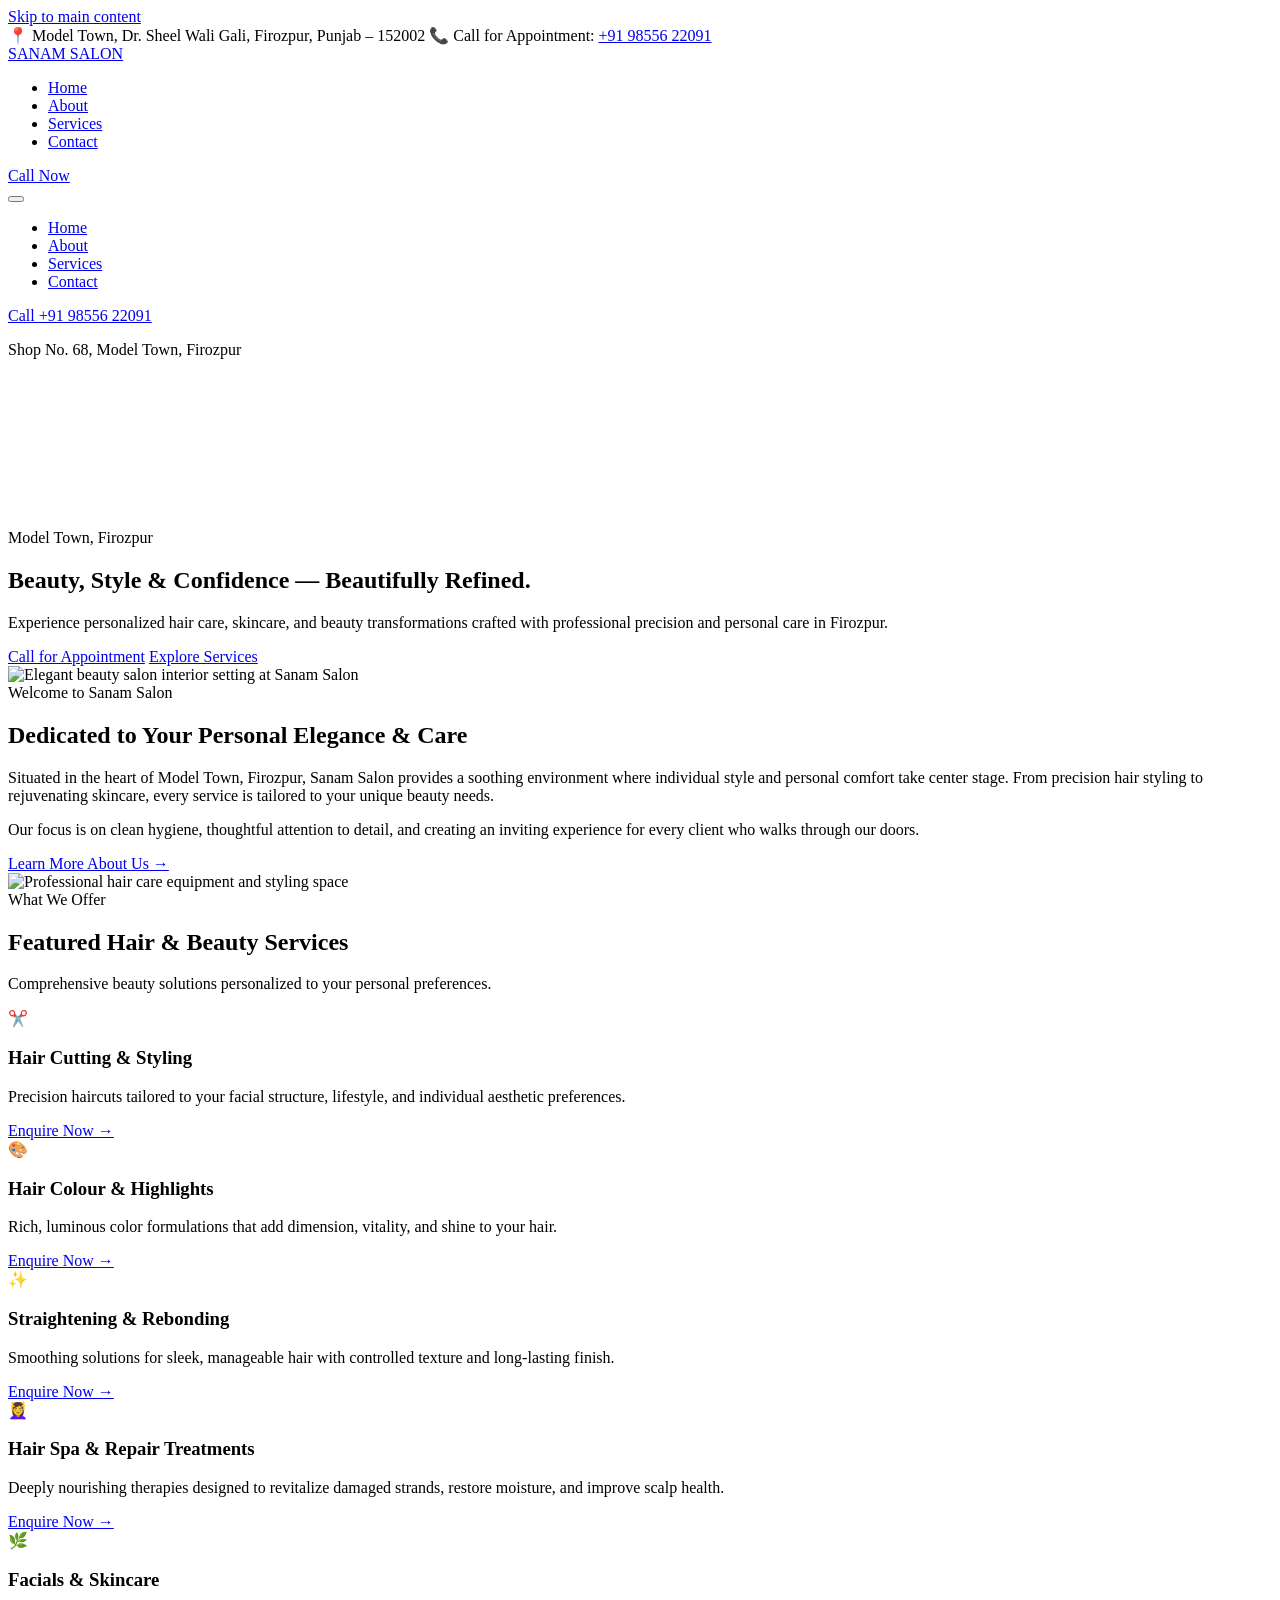
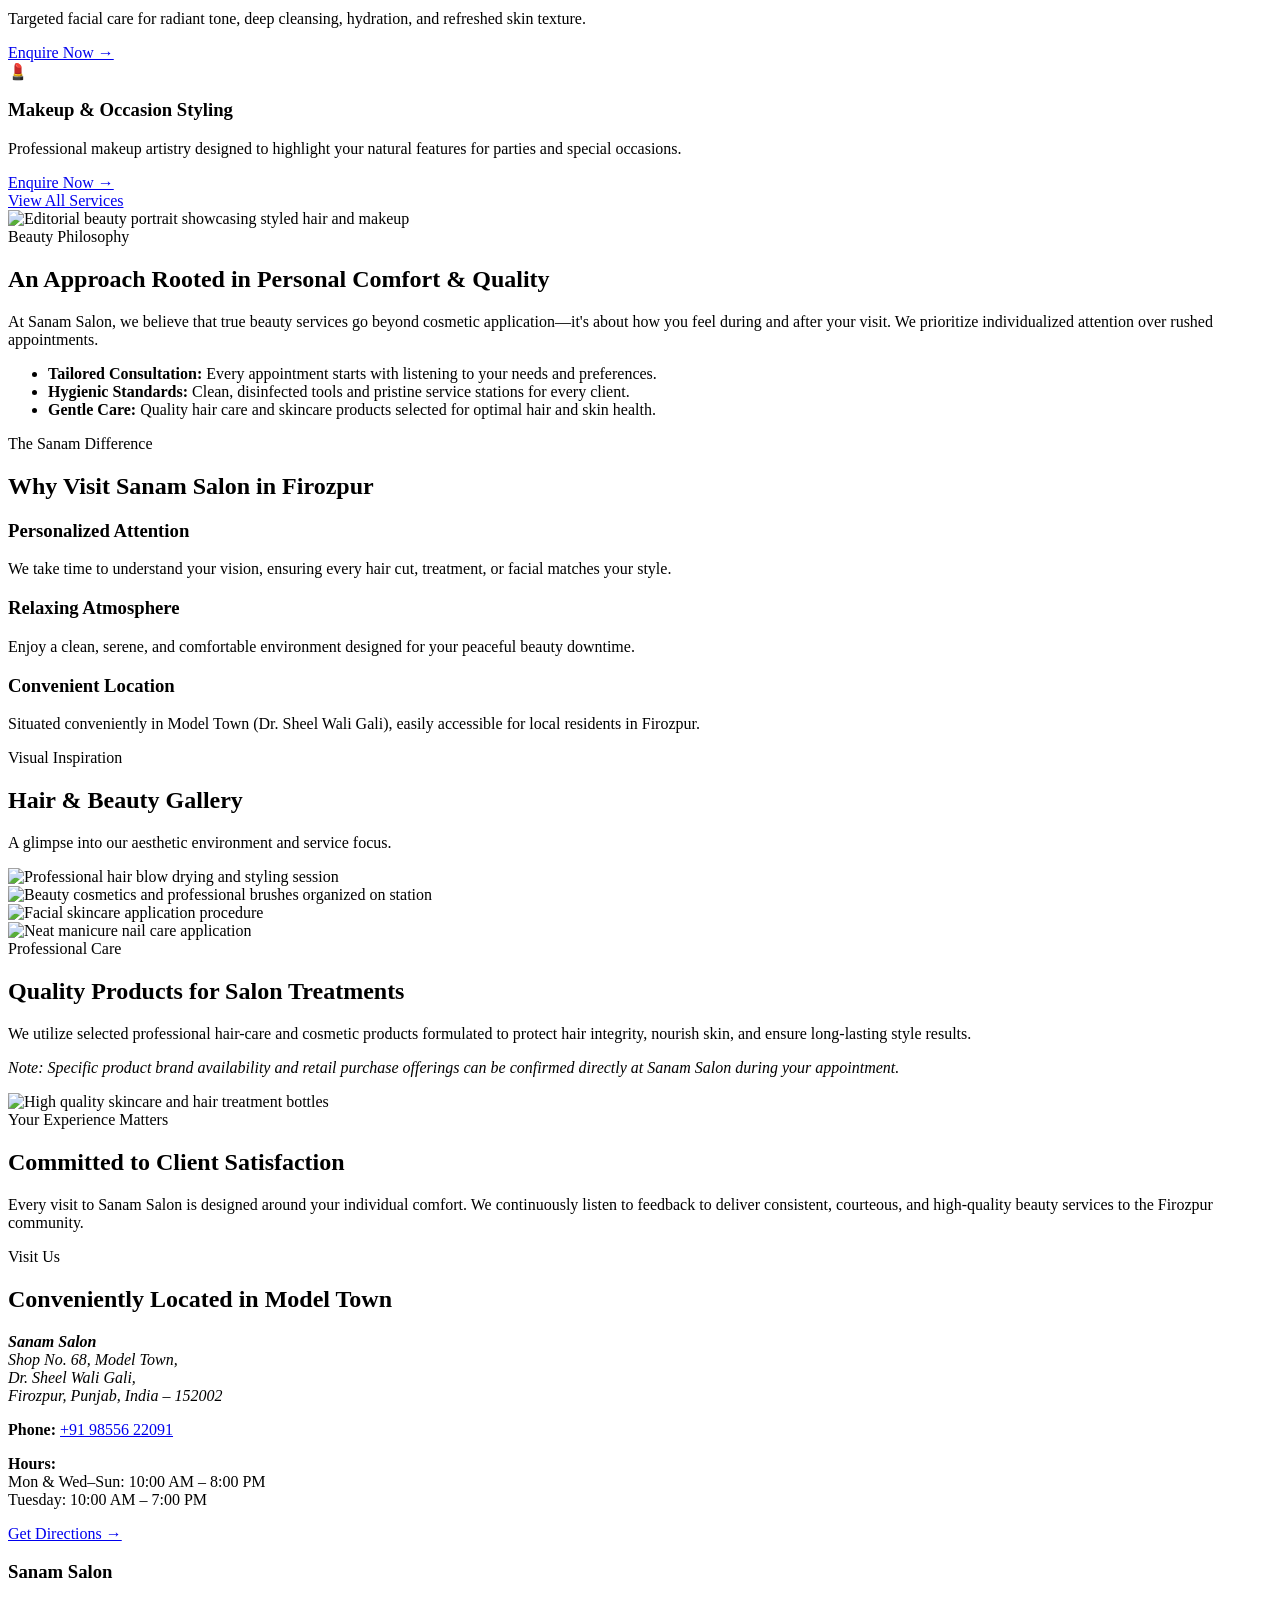
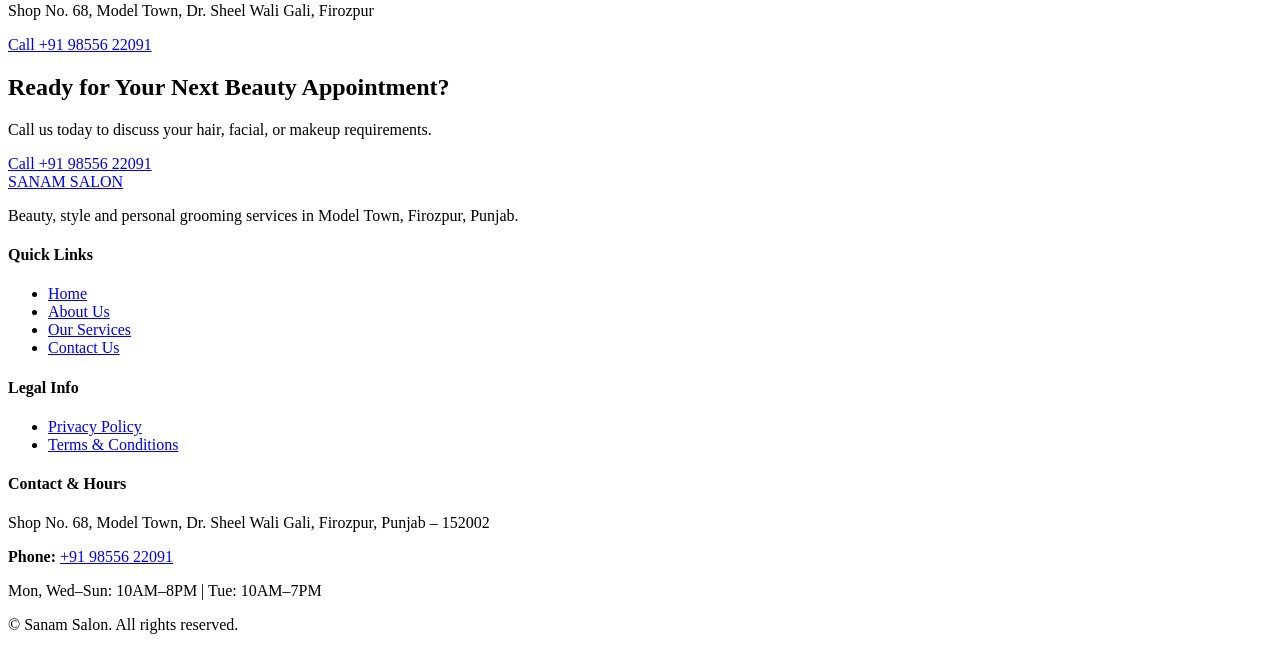
==== index.html @ 4d8946da "Create index.html" ====
<!DOCTYPE html>
<html lang="en">
<head>
  <meta charset="UTF-8">
  <meta name="viewport" content="width=device-width, initial-scale=1.0">
  <title>Sanam Salon | Premium Beauty & Hair Salon in Firozpur, Punjab</title>
  <meta name="description" content="Sanam Salon offers hair styling, hair coloring, treatments, facials, skincare, and professional makeup in Model Town, Firozpur, Punjab. Call +91 98556 22091 to enquire.">
  <meta name="keywords" content="Sanam Salon, Sanam Salon Firozpur, Beauty Salon in Firozpur, Salon in Model Town Firozpur, Hair Salon Firozpur, Makeup Artist Firozpur">
  <meta name="robots" content="index, follow">
  <link rel="canonical" href="index.html">

  <!-- Open Graph -->
  <meta property="og:type" content="website">
  <meta property="og:title" content="Sanam Salon | Premium Beauty & Hair Salon in Firozpur">
  <meta property="og:description" content="Refined beauty, hair care, skincare, and makeup services in Model Town, Firozpur, Punjab.">
  <meta property="og:image" content="https://images.unsplash.com/photo-1560066984-138dadb4c035?auto=format&fit=crop&w=1200&q=80">

  <!-- Fonts -->
  <link rel="preconnect" href="https://fonts.googleapis.com">
  <link rel="preconnect" href="https://fonts.gstatic.com" crossorigin>
  <link href="https://fonts.googleapis.com/css2?family=Cormorant+Garamond:wght@400;500;600;700&family=Montserrat:wght@300;400;500;600&display=swap" rel="stylesheet">

  <link rel="stylesheet" href="style.css">

  <!-- JSON-LD Structured Data -->
  <script type="application/ld+json">
  {
    "@context": "https://schema.org",
    "@type": "BeautySalon",
    "name": "Sanam Salon",
    "image": "https://images.unsplash.com/photo-1560066984-138dadb4c035?auto=format&fit=crop&w=800&q=80",
    "telephone": "+919855622091",
    "address": {
      "@type": "PostalAddress",
      "streetAddress": "Shop No. 68, Model Town, Dr. Sheel Wali Gali",
      "addressLocality": "Firozpur",
      "addressRegion": "Punjab",
      "postalCode": "152002",
      "addressCountry": "IN"
    },
    "openingHoursSpecification": [
      {
        "@type": "OpeningHoursSpecification",
        "dayOfWeek": ["Monday", "Wednesday", "Thursday", "Friday", "Saturday", "Sunday"],
        "opens": "10:00",
        "closes": "20:00"
      },
      {
        "@type": "OpeningHoursSpecification",
        "dayOfWeek": "Tuesday",
        "opens": "10:00",
        "closes": "19:00"
      }
    ]
  }
  </script>
</head>
<body>
  <a href="#main-content" class="skip-link">Skip to main content</a>

  <!-- Announcement / Location Strip -->
  <div class="top-bar">
    <div class="container top-bar-content">
      <span>📍 Model Town, Dr. Sheel Wali Gali, Firozpur, Punjab – 152002</span>
      <span>📞 Call for Appointment: <a href="tel:+919855622091">+91 98556 22091</a></span>
    </div>
  </div>

  <!-- Header / Navigation -->
  <header class="site-header" id="header">
    <div class="container header-container">
      <a href="index.html" class="brand-logo" aria-label="Sanam Salon Home">
        <span class="logo-main">SANAM</span>
        <span class="logo-sub">SALON</span>
      </a>

      <nav class="nav-desktop" aria-label="Main Navigation">
        <ul class="nav-list">
          <li><a href="index.html" class="nav-link active">Home</a></li>
          <li><a href="about.html" class="nav-link">About</a></li>
          <li><a href="services.html" class="nav-link">Services</a></li>
          <li><a href="contact.html" class="nav-link">Contact</a></li>
        </ul>
      </nav>

      <div class="header-cta">
        <a href="tel:+919855622091" class="btn btn-outline-sm">Call Now</a>
      </div>

      <button class="mobile-toggle" id="mobileMenuBtn" aria-label="Toggle navigation menu" aria-expanded="false">
        <span class="hamburger-line"></span>
        <span class="hamburger-line"></span>
      </button>
    </div>

    <!-- Mobile Navigation Drawer -->
    <div class="mobile-nav-drawer" id="mobileNav">
      <nav aria-label="Mobile Navigation">
        <ul class="mobile-nav-list">
          <li><a href="index.html" class="mobile-nav-link active">Home</a></li>
          <li><a href="about.html" class="mobile-nav-link">About</a></li>
          <li><a href="services.html" class="mobile-nav-link">Services</a></li>
          <li><a href="contact.html" class="mobile-nav-link">Contact</a></li>
        </ul>
        <div class="mobile-nav-footer">
          <a href="tel:+919855622091" class="btn btn-primary btn-full">Call +91 98556 22091</a>
          <p class="mobile-address">Shop No. 68, Model Town, Firozpur</p>
        </div>
      </nav>
    </div>
  </header>

  <main id="main-content">
    <!-- Hero Section -->
    <section class="hero-section">
      <canvas id="heroCanvas" class="hero-canvas" aria-hidden="true"></canvas>
      <div class="container hero-container">
        <div class="hero-content js-reveal-hero">
          <span class="hero-subtitle">Model Town, Firozpur</span>
          <h1 class="hero-title">Beauty, Style & Confidence — <span class="text-italic">Beautifully Refined.</span></h1>
          <p class="hero-description">Experience personalized hair care, skincare, and beauty transformations crafted with professional precision and personal care in Firozpur.</p>
          <div class="hero-actions">
            <a href="tel:+919855622091" class="btn btn-primary">Call for Appointment</a>
            <a href="services.html" class="btn btn-secondary">Explore Services</a>
          </div>
        </div>
        <div class="hero-image-wrapper js-reveal-hero-img">
          <img src="https://images.unsplash.com/photo-1560066984-138dadb4c035?auto=format&fit=crop&w=1000&q=80" alt="Elegant beauty salon interior setting at Sanam Salon" class="hero-image" width="1000" height="667" fetchpriority="high">
        </div>
      </div>
    </section>

    <!-- Introduction Section -->
    <section class="section section-intro">
      <div class="container">
        <div class="grid grid-2-col align-center">
          <div class="intro-text js-reveal">
            <span class="section-tag">Welcome to Sanam Salon</span>
            <h2 class="section-title">Dedicated to Your Personal Elegance & Care</h2>
            <p>Situated in the heart of Model Town, Firozpur, Sanam Salon provides a soothing environment where individual style and personal comfort take center stage. From precision hair styling to rejuvenating skincare, every service is tailored to your unique beauty needs.</p>
            <p>Our focus is on clean hygiene, thoughtful attention to detail, and creating an inviting experience for every client who walks through our doors.</p>
            <a href="about.html" class="btn-text">Learn More About Us &rarr;</a>
          </div>
          <div class="intro-image-grid js-reveal">
            <img src="https://images.unsplash.com/photo-1522337360788-8b13dee7a37e?auto=format&fit=crop&w=600&q=80" alt="Professional hair care equipment and styling space" loading="lazy" width="600" height="750">
          </div>
        </div>
      </div>
    </section>

    <!-- Featured Services Grid -->
    <section class="section bg-surface">
      <div class="container">
        <div class="section-header text-center js-reveal">
          <span class="section-tag">What We Offer</span>
          <h2 class="section-title">Featured Hair & Beauty Services</h2>
          <p class="section-subtitle">Comprehensive beauty solutions personalized to your personal preferences.</p>
        </div>

        <div class="services-grid">
          <article class="service-card js-reveal">
            <div class="service-icon">✂️</div>
            <h3>Hair Cutting & Styling</h3>
            <p>Precision haircuts tailored to your facial structure, lifestyle, and individual aesthetic preferences.</p>
            <a href="tel:+919855622091" class="card-link">Enquire Now &rarr;</a>
          </article>

          <article class="service-card js-reveal">
            <div class="service-icon">🎨</div>
            <h3>Hair Colour & Highlights</h3>
            <p>Rich, luminous color formulations that add dimension, vitality, and shine to your hair.</p>
            <a href="tel:+919855622091" class="card-link">Enquire Now &rarr;</a>
          </article>

          <article class="service-card js-reveal">
            <div class="service-icon">✨</div>
            <h3>Straightening & Rebonding</h3>
            <p>Smoothing solutions for sleek, manageable hair with controlled texture and long-lasting finish.</p>
            <a href="tel:+919855622091" class="card-link">Enquire Now &rarr;</a>
          </article>

          <article class="service-card js-reveal">
            <div class="service-icon">💆‍♀️</div>
            <h3>Hair Spa & Repair Treatments</h3>
            <p>Deeply nourishing therapies designed to revitalize damaged strands, restore moisture, and improve scalp health.</p>
            <a href="tel:+919855622091" class="card-link">Enquire Now &rarr;</a>
          </article>

          <article class="service-card js-reveal">
            <div class="service-icon">🌿</div>
            <h3>Facials & Skincare</h3>
            <p>Targeted facial care for radiant tone, deep cleansing, hydration, and refreshed skin texture.</p>
            <a href="tel:+919855622091" class="card-link">Enquire Now &rarr;</a>
          </article>

          <article class="service-card js-reveal">
            <div class="service-icon">💄</div>
            <h3>Makeup & Occasion Styling</h3>
            <p>Professional makeup artistry designed to highlight your natural features for parties and special occasions.</p>
            <a href="tel:+919855622091" class="card-link">Enquire Now &rarr;</a>
          </article>
        </div>

        <div class="text-center mt-4 js-reveal">
          <a href="services.html" class="btn btn-primary">View All Services</a>
        </div>
      </div>
    </section>

    <!-- Editorial Feature Section -->
    <section class="section section-editorial">
      <div class="container">
        <div class="grid grid-2-col align-center">
          <div class="editorial-image js-reveal">
            <img src="https://images.unsplash.com/photo-1487412720507-e7ab37603c6f?auto=format&fit=crop&w=800&q=80" alt="Editorial beauty portrait showcasing styled hair and makeup" loading="lazy" width="800" height="1000">
          </div>
          <div class="editorial-content js-reveal">
            <span class="section-tag">Beauty Philosophy</span>
            <h2 class="section-title">An Approach Rooted in Personal Comfort & Quality</h2>
            <p>At Sanam Salon, we believe that true beauty services go beyond cosmetic application—it's about how you feel during and after your visit. We prioritize individualized attention over rushed appointments.</p>
            <ul class="feature-list">
              <li><strong>Tailored Consultation:</strong> Every appointment starts with listening to your needs and preferences.</li>
              <li><strong>Hygienic Standards:</strong> Clean, disinfected tools and pristine service stations for every client.</li>
              <li><strong>Gentle Care:</strong> Quality hair care and skincare products selected for optimal hair and skin health.</li>
            </ul>
          </div>
        </div>
      </div>
    </section>

    <!-- Why Choose Us -->
    <section class="section bg-surface">
      <div class="container">
        <div class="section-header text-center js-reveal">
          <span class="section-tag">The Sanam Difference</span>
          <h2 class="section-title">Why Visit Sanam Salon in Firozpur</h2>
        </div>
        <div class="grid grid-3-col">
          <div class="benefit-card js-reveal">
            <h3>Personalized Attention</h3>
            <p>We take time to understand your vision, ensuring every hair cut, treatment, or facial matches your style.</p>
          </div>
          <div class="benefit-card js-reveal">
            <h3>Relaxing Atmosphere</h3>
            <p>Enjoy a clean, serene, and comfortable environment designed for your peaceful beauty downtime.</p>
          </div>
          <div class="benefit-card js-reveal">
            <h3>Convenient Location</h3>
            <p>Situated conveniently in Model Town (Dr. Sheel Wali Gali), easily accessible for local residents in Firozpur.</p>
          </div>
        </div>
      </div>
    </section>

    <!-- Gallery Section -->
    <section class="section">
      <div class="container">
        <div class="section-header text-center js-reveal">
          <span class="section-tag">Visual Inspiration</span>
          <h2 class="section-title">Hair & Beauty Gallery</h2>
          <p class="section-subtitle">A glimpse into our aesthetic environment and service focus.</p>
        </div>
        <div class="gallery-grid js-reveal">
          <div class="gallery-item">
            <img src="https://images.unsplash.com/photo-1562322140-8baeececf3df?auto=format&fit=crop&w=600&q=80" alt="Professional hair blow drying and styling session" loading="lazy" width="600" height="400">
          </div>
          <div class="gallery-item">
            <img src="https://images.unsplash.com/photo-1512496015851-a90fb38ba796?auto=format&fit=crop&w=600&q=80" alt="Beauty cosmetics and professional brushes organized on station" loading="lazy" width="600" height="400">
          </div>
          <div class="gallery-item">
            <img src="https://images.unsplash.com/photo-1570172619644-dfd03ed5d881?auto=format&fit=crop&w=600&q=80" alt="Facial skincare application procedure" loading="lazy" width="600" height="400">
          </div>
          <div class="gallery-item">
            <img src="https://images.unsplash.com/photo-1604654894610-df63bc536371?auto=format&fit=crop&w=600&q=80" alt="Neat manicure nail care application" loading="lazy" width="600" height="400">
          </div>
        </div>
      </div>
    </section>

    <!-- Professional Products Mention Section -->
    <section class="section bg-surface">
      <div class="container">
        <div class="grid grid-2-col align-center">
          <div class="js-reveal">
            <span class="section-tag">Professional Care</span>
            <h2 class="section-title">Quality Products for Salon Treatments</h2>
            <p>We utilize selected professional hair-care and cosmetic products formulated to protect hair integrity, nourish skin, and ensure long-lasting style results.</p>
            <p class="text-sm text-muted"><em>Note: Specific product brand availability and retail purchase offerings can be confirmed directly at Sanam Salon during your appointment.</em></p>
          </div>
          <div class="product-image-box js-reveal">
            <img src="https://images.unsplash.com/photo-1535585209827-a15fcdbc4c2d?auto=format&fit=crop&w=600&q=80" alt="High quality skincare and hair treatment bottles" loading="lazy" width="600" height="450">
          </div>
        </div>
      </div>
    </section>

    <!-- Client Experience Section -->
    <section class="section">
      <div class="container">
        <div class="experience-card text-center js-reveal">
          <span class="section-tag">Your Experience Matters</span>
          <h2 class="section-title">Committed to Client Satisfaction</h2>
          <p>Every visit to Sanam Salon is designed around your individual comfort. We continuously listen to feedback to deliver consistent, courteous, and high-quality beauty services to the Firozpur community.</p>
        </div>
      </div>
    </section>

    <!-- Location & Directions -->
    <section class="section bg-surface" id="location">
      <div class="container">
        <div class="grid grid-2-col align-center">
          <div class="location-info js-reveal">
            <span class="section-tag">Visit Us</span>
            <h2 class="section-title">Conveniently Located in Model Town</h2>
            <address class="address-block">
              <strong>Sanam Salon</strong><br>
              Shop No. 68, Model Town,<br>
              Dr. Sheel Wali Gali,<br>
              Firozpur, Punjab, India – 152002
            </address>
            <p><strong>Phone:</strong> <a href="tel:+919855622091">+91 98556 22091</a></p>
            <p><strong>Hours:</strong><br>
            Mon & Wed–Sun: 10:00 AM – 8:00 PM<br>
            Tuesday: 10:00 AM – 7:00 PM</p>
            <div class="mt-3">
              <a href="https://www.google.com/maps/search/?api=1&query=Shop+No.+68+Model+Town+Dr.+Sheel+Wali+Gali+Firozpur+Punjab+152002" target="_blank" rel="noopener noreferrer" class="btn btn-secondary">Get Directions &rarr;</a>
            </div>
          </div>
          <div class="location-card js-reveal">
            <div class="map-placeholder">
              <div class="map-content">
                <h3>Sanam Salon</h3>
                <p>Shop No. 68, Model Town, Dr. Sheel Wali Gali, Firozpur</p>
                <a href="tel:+919855622091" class="btn btn-primary btn-sm">Call +91 98556 22091</a>
              </div>
            </div>
          </div>
        </div>
      </div>
    </section>

    <!-- CTA Section -->
    <section class="section section-cta">
      <div class="container text-center js-reveal">
        <h2 class="cta-title">Ready for Your Next Beauty Appointment?</h2>
        <p class="cta-subtitle">Call us today to discuss your hair, facial, or makeup requirements.</p>
        <a href="tel:+919855622091" class="btn btn-primary btn-lg">Call +91 98556 22091</a>
      </div>
    </section>
  </main>

  <!-- Footer -->
  <footer class="site-footer">
    <div class="container footer-container">
      <div class="footer-brand">
        <a href="index.html" class="brand-logo footer-logo">
          <span class="logo-main">SANAM</span>
          <span class="logo-sub">SALON</span>
        </a>
        <p>Beauty, style and personal grooming services in Model Town, Firozpur, Punjab.</p>
      </div>

      <div class="footer-col">
        <h4>Quick Links</h4>
        <ul>
          <li><a href="index.html">Home</a></li>
          <li><a href="about.html">About Us</a></li>
          <li><a href="services.html">Our Services</a></li>
          <li><a href="contact.html">Contact Us</a></li>
        </ul>
      </div>

      <div class="footer-col">
        <h4>Legal Info</h4>
        <ul>
          <li><a href="privacy-policy.html">Privacy Policy</a></li>
          <li><a href="terms.html">Terms & Conditions</a></li>
        </ul>
      </div>

      <div class="footer-col">
        <h4>Contact & Hours</h4>
        <p class="footer-address">
          Shop No. 68, Model Town, Dr. Sheel Wali Gali, Firozpur, Punjab – 152002
        </p>
        <p><strong>Phone:</strong> <a href="tel:+919855622091">+91 98556 22091</a></p>
        <p class="text-sm mt-2">Mon, Wed–Sun: 10AM–8PM | Tue: 10AM–7PM</p>
      </div>
    </div>

    <div class="footer-bottom">
      <div class="container footer-bottom-content">
        <p>&copy; <span id="currentYear"></span> Sanam Salon. All rights reserved.</p>
      </div>
    </div>
  </footer>

  <!-- Scripts -->
  <script src="https://cdnjs.cloudflare.com/ajax/libs/gsap/3.12.2/gsap.min.js" defer></script>
  <script src="https://cdnjs.cloudflare.com/ajax/libs/gsap/3.12.2/ScrollTrigger.min.js" defer></script>
  <script src="animations.js" defer></script>
  <script src="main.js" defer></script>
</body>
</html>
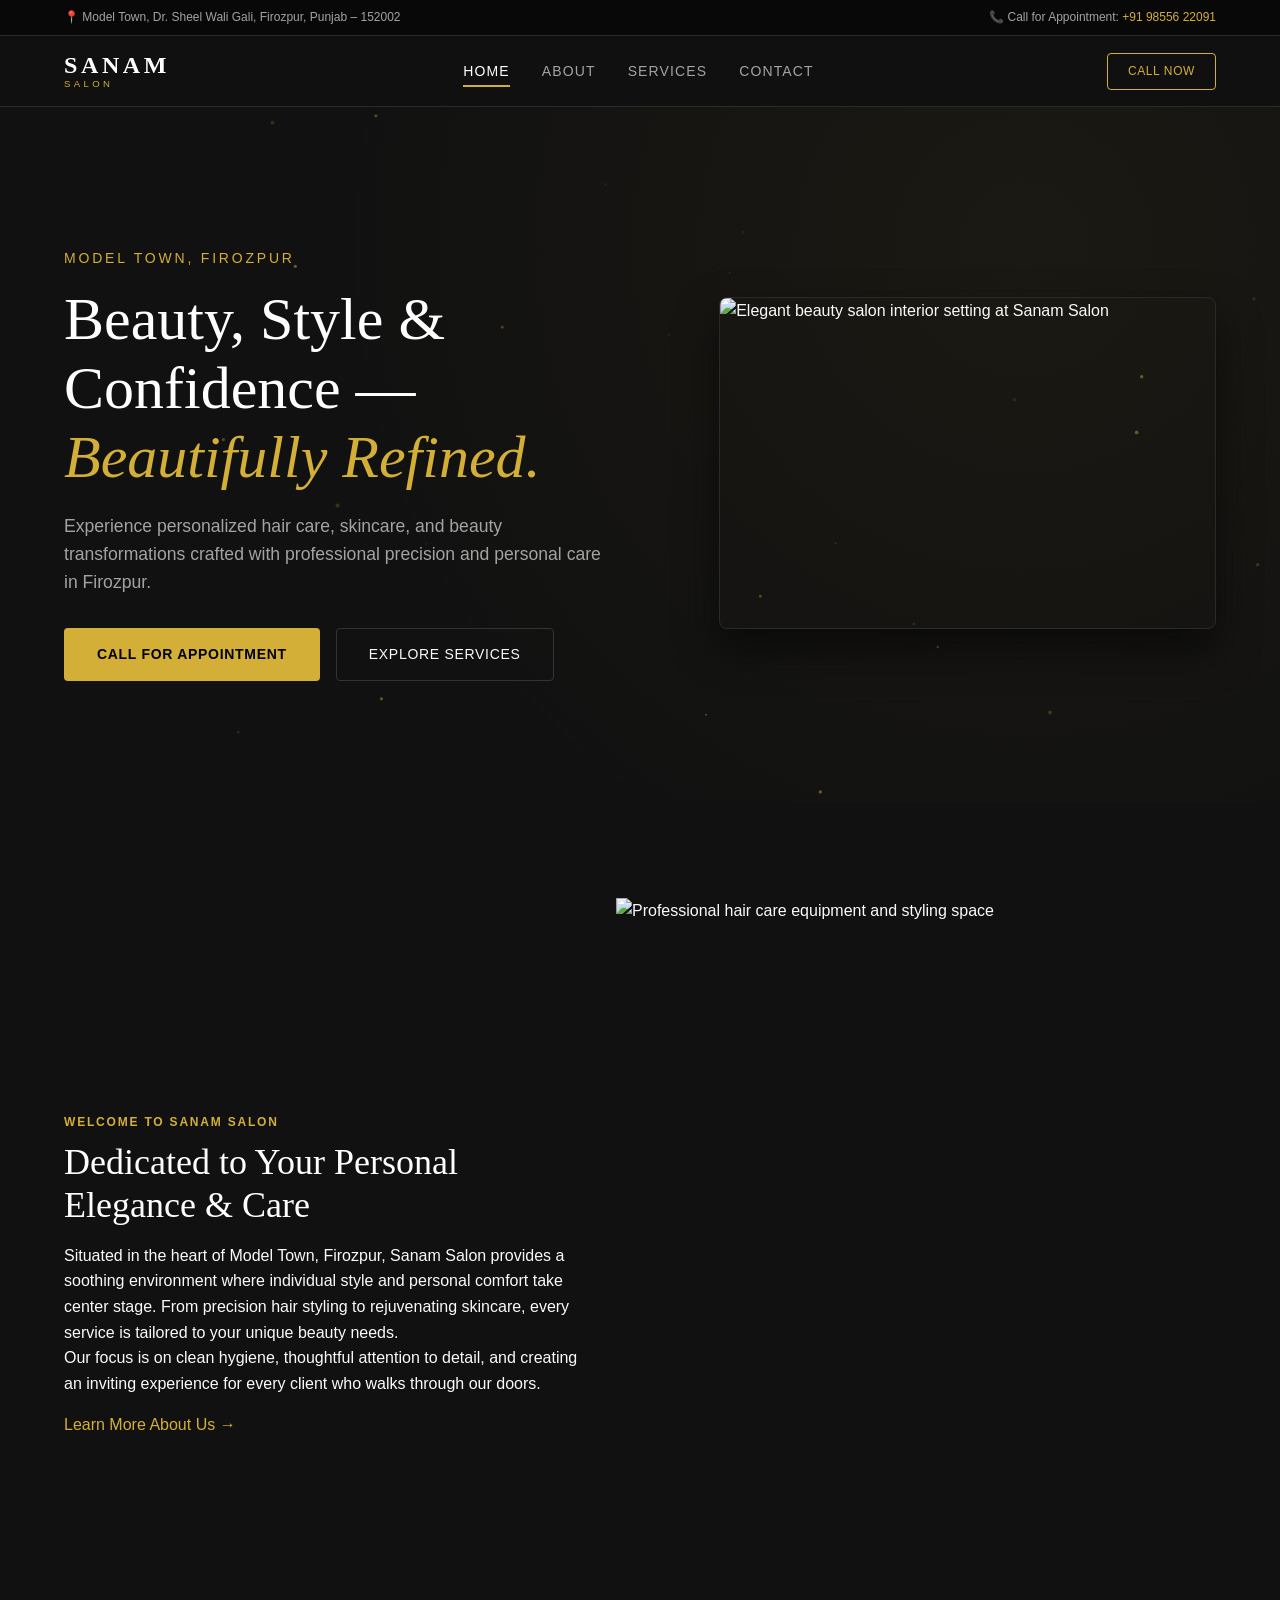
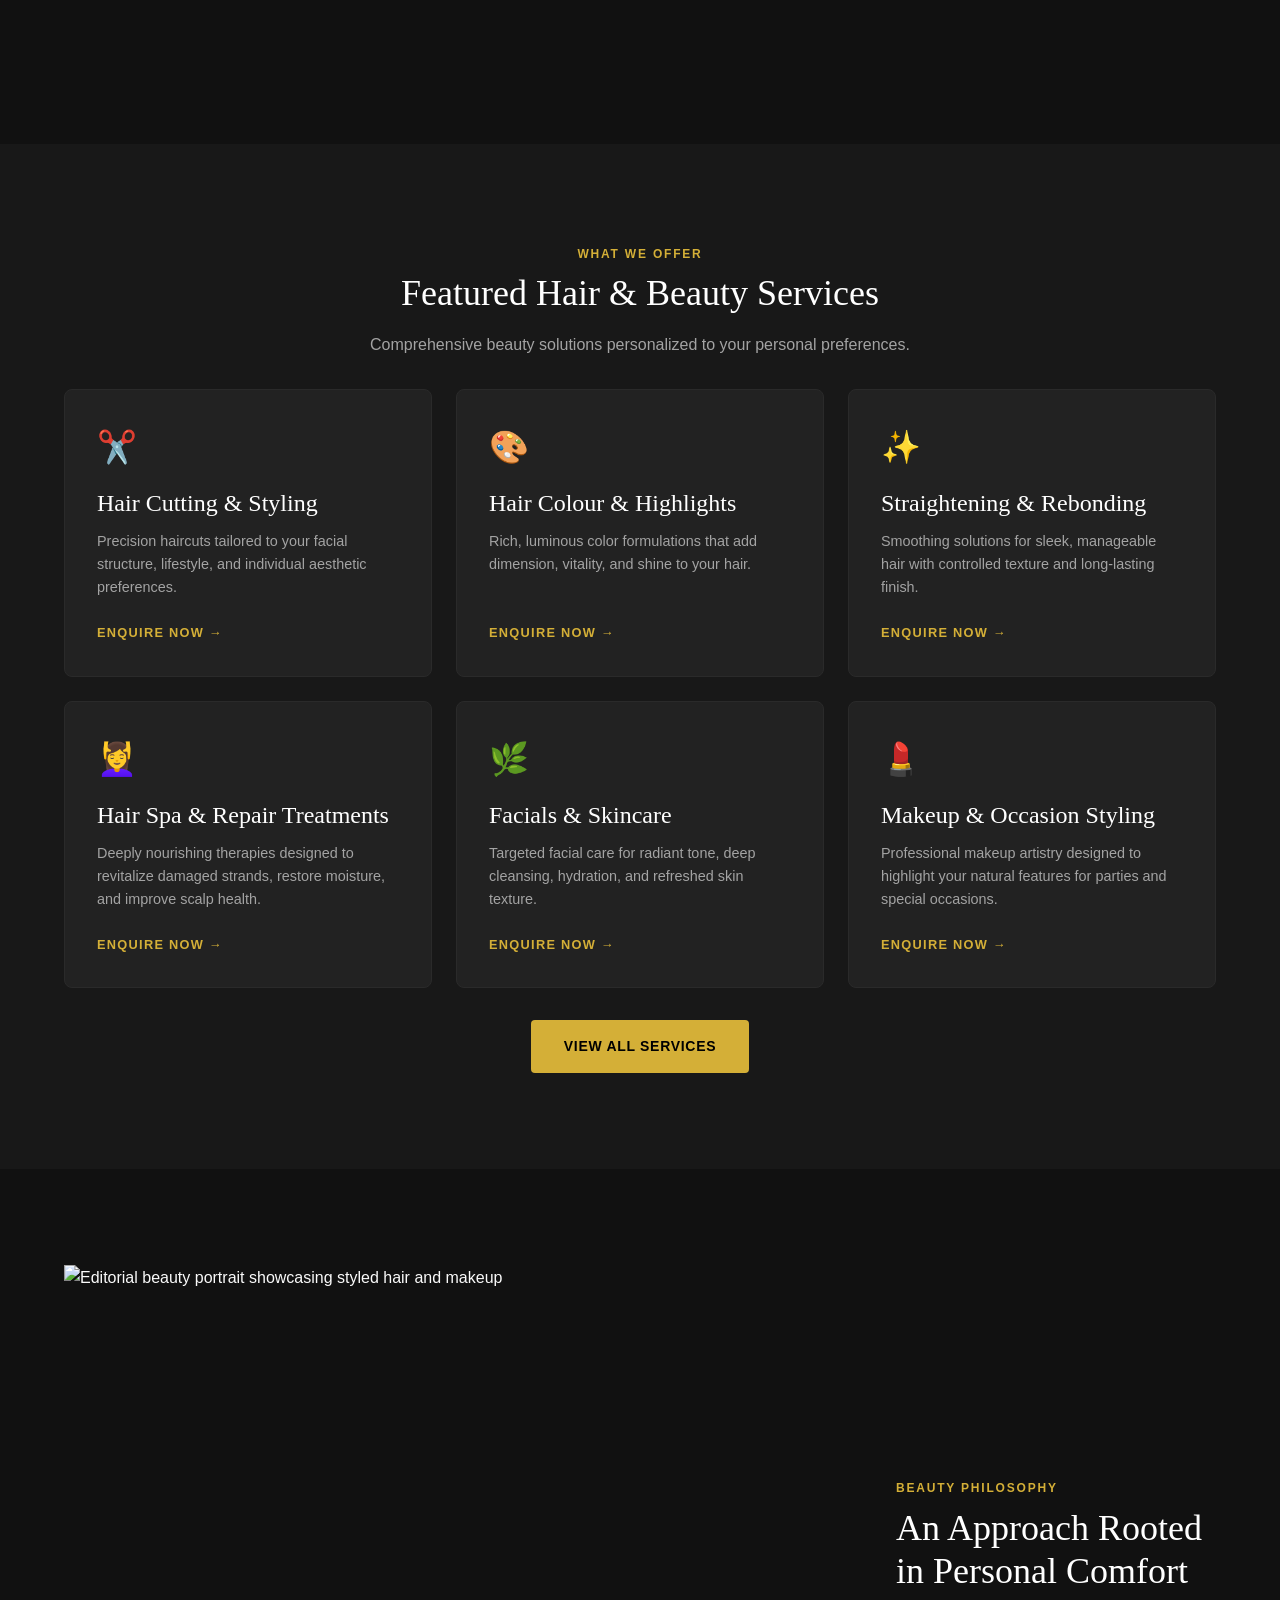
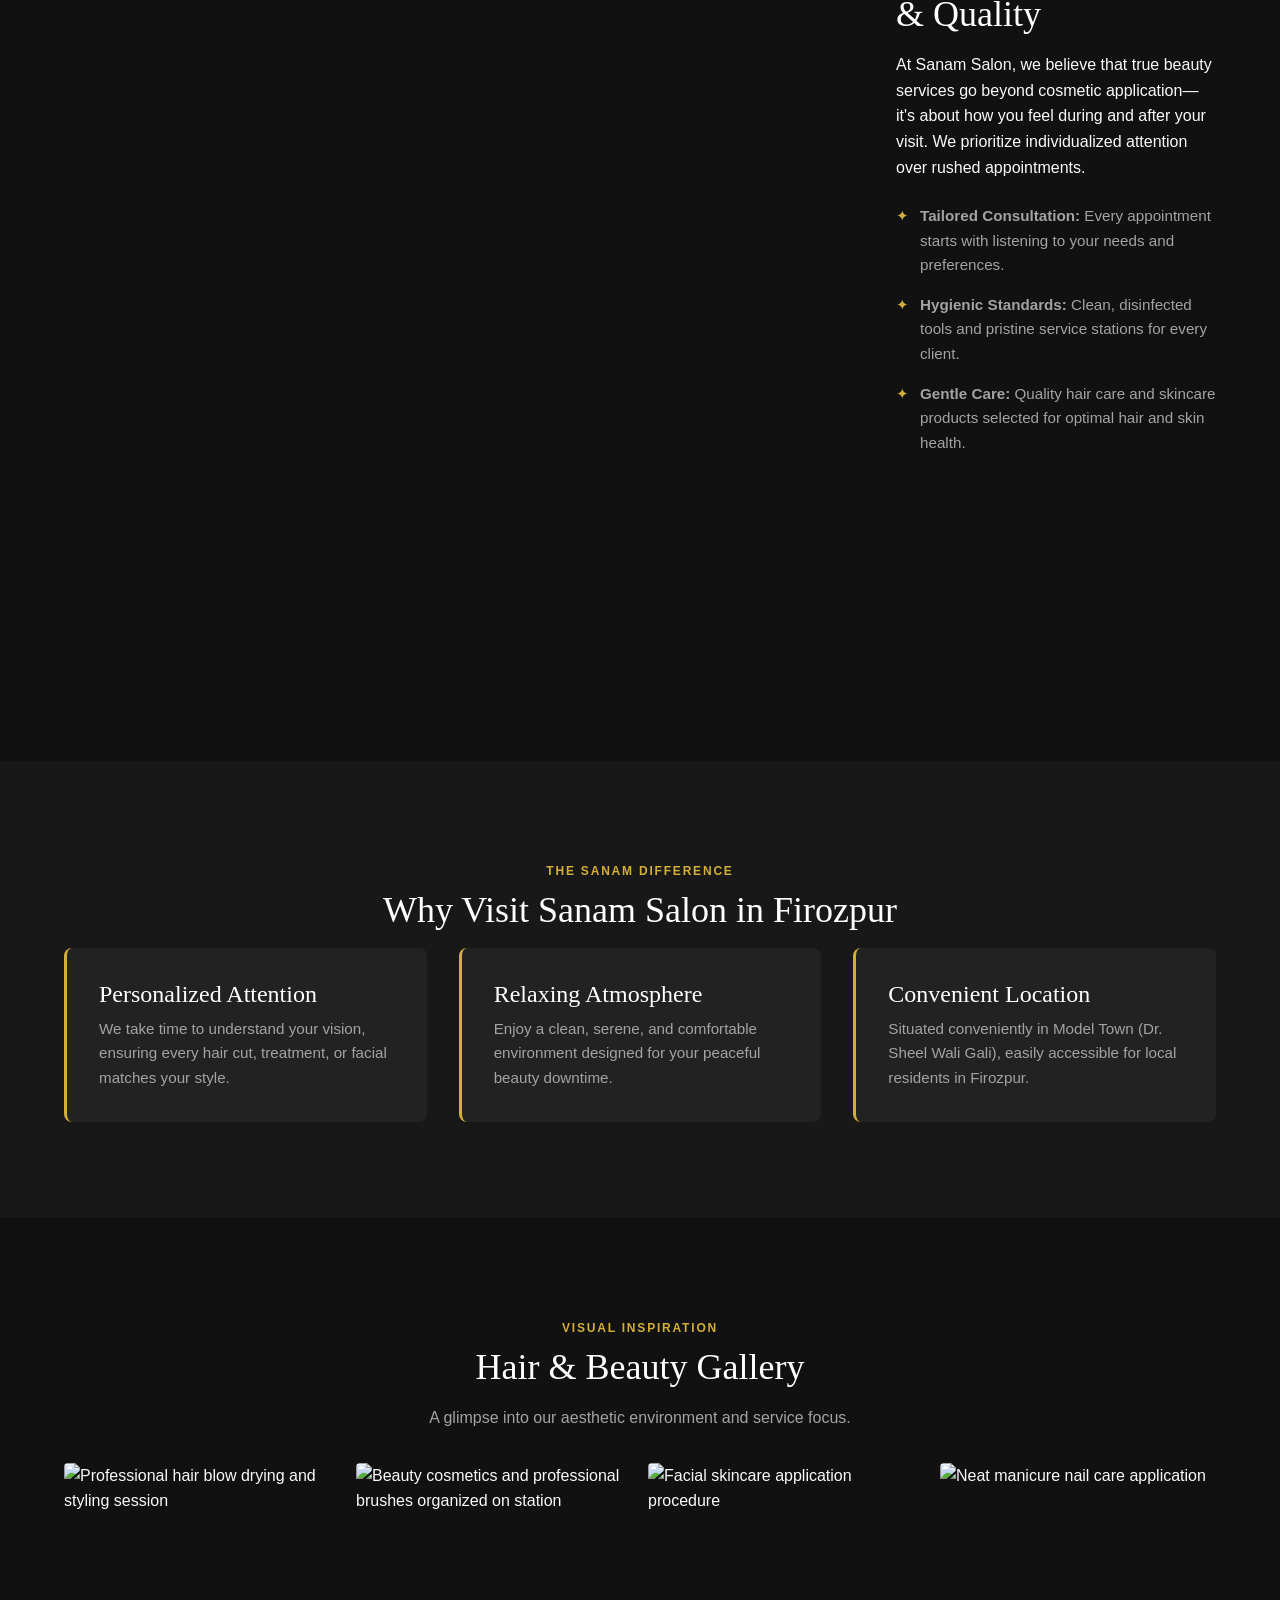
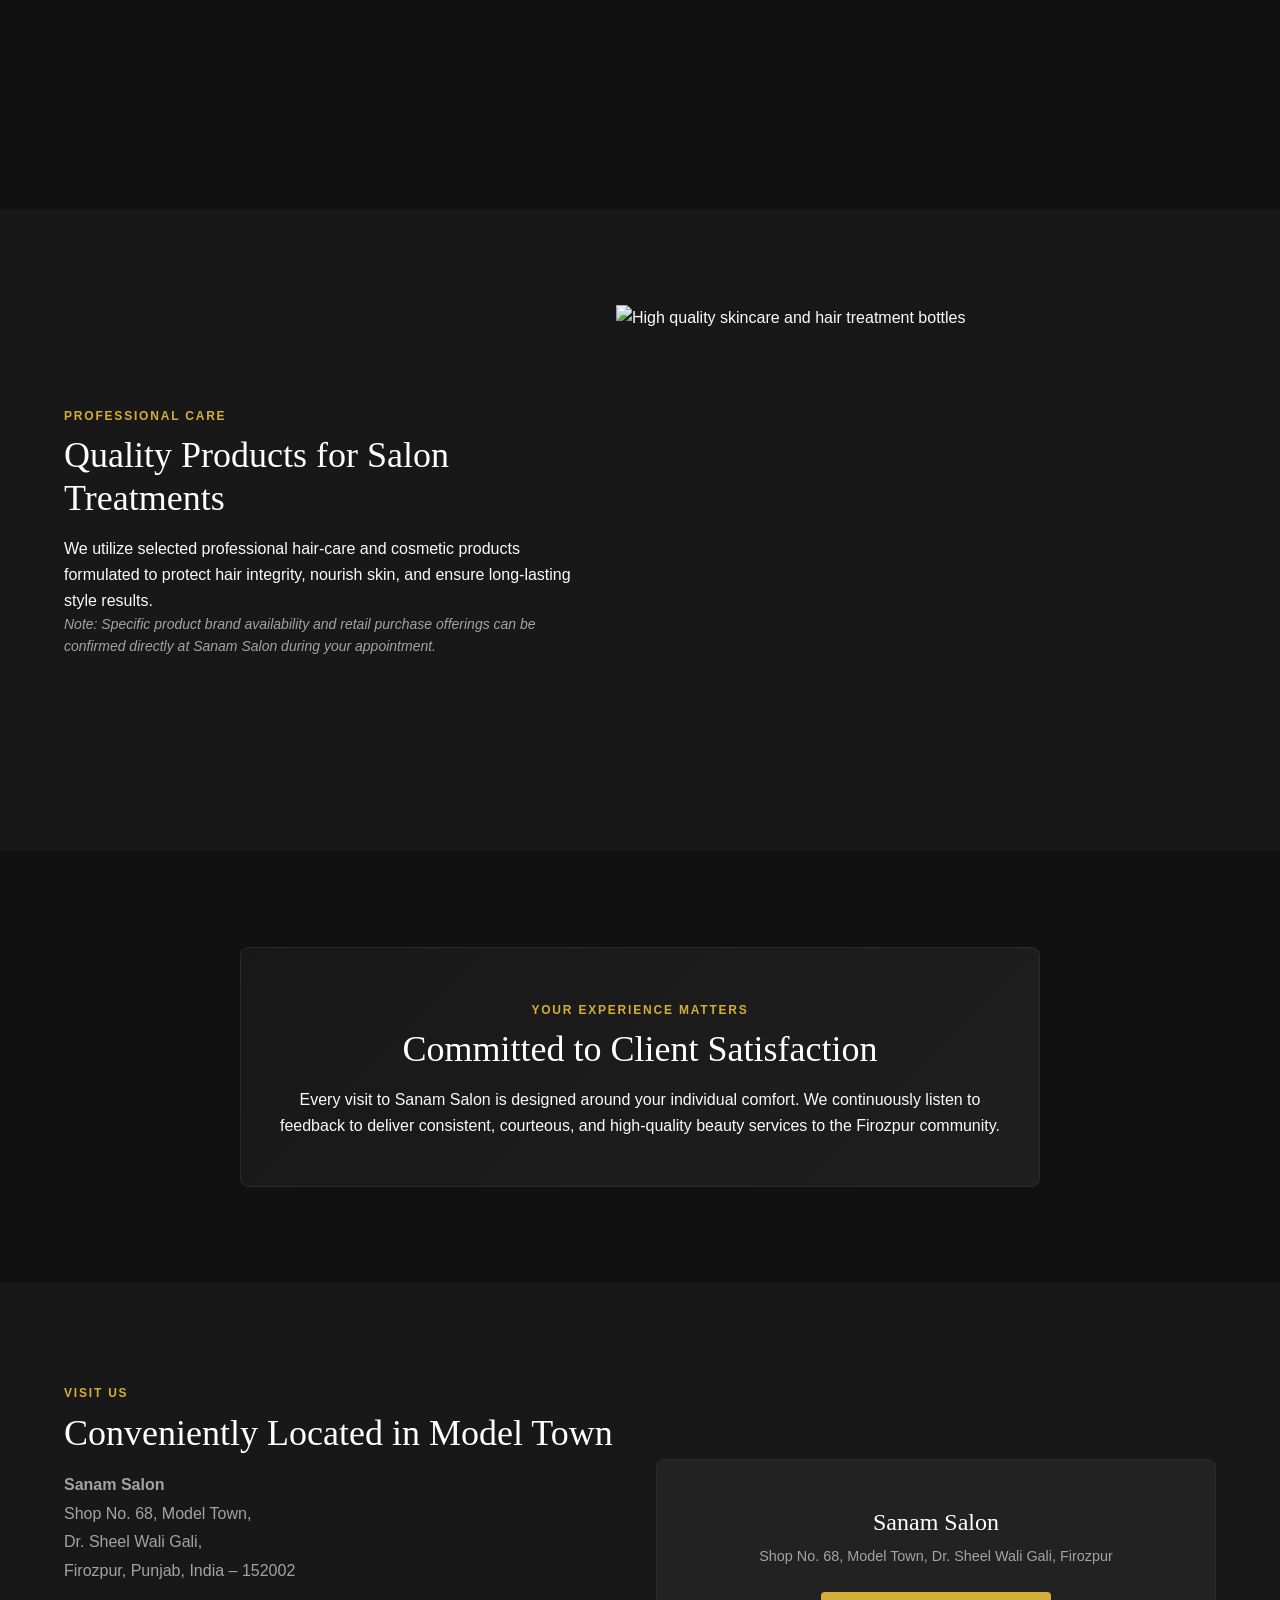
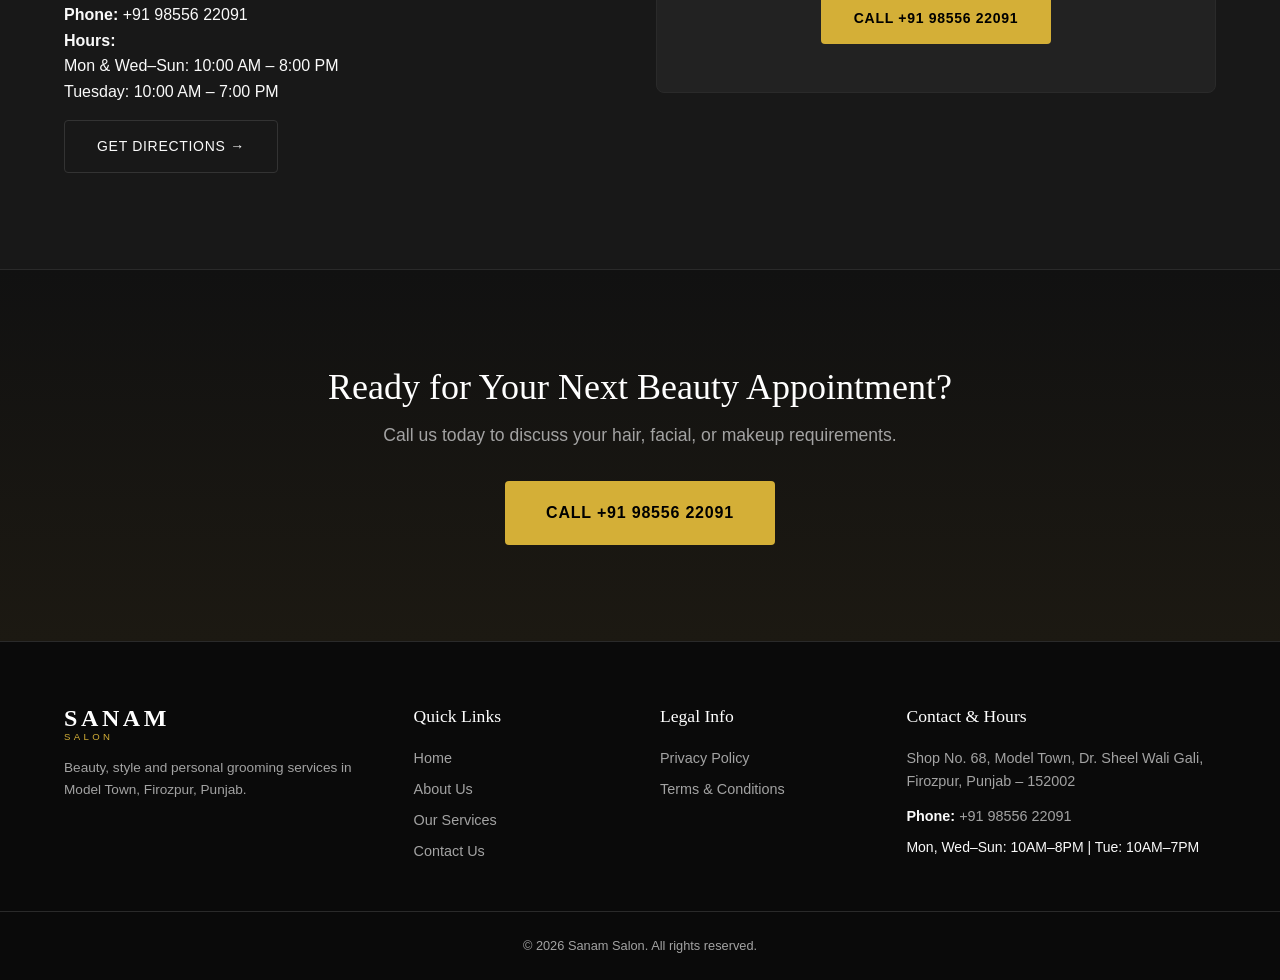
==== commit 8e06893a: "Update index.html" ====
--- a/index.html
+++ b/index.html
@@ -400,5 +400,6 @@
   <script src="https://cdnjs.cloudflare.com/ajax/libs/gsap/3.12.2/ScrollTrigger.min.js" defer></script>
   <script src="animations.js" defer></script>
   <script src="main.js" defer></script>
+  <script src="https://cdn.zanderio.ai/widget/loader.js" data-id="wdg_VAzul09r12a6RckXF9kXe2zY" defer></script>
 </body>
 </html>
--- a/style.css
+++ b/style.css
@@ -0,0 +1,920 @@
+/* ==========================================================================
+   SANAM SALON — LUXURY DESIGN SYSTEM & STYLESHEET
+   ========================================================================== */
+
+:root {
+  /* Color Palette */
+  --color-bg: #111111;
+  --color-surface: #181818;
+  --color-surface-card: #222222;
+  --color-text: #FAFAFA;
+  --color-muted: #A3A3A3;
+  --color-accent: #D4AF37; /* Muted Champagne Gold */
+  --color-accent-hover: #E5C158;
+  --color-border: #2A2A2A;
+  --color-border-light: #333333;
+
+  /* Typography */
+  --font-serif: 'Cormorant Garamond', Georgia, serif;
+  --font-sans: 'Montserrat', -apple-system, BlinkMacSystemFont, sans-serif;
+
+  /* Layout & Spacing */
+  --container-max: 1200px;
+  --radius-sm: 4px;
+  --radius-md: 8px;
+  --transition-fast: 0.2s ease;
+  --transition-normal: 0.3s ease;
+  --transition-slow: 0.5s cubic-bezier(0.25, 1, 0.5, 1);
+}
+
+/* RESET */
+*, *::before, *::after {
+  box-sizing: border-box;
+  margin: 0;
+  padding: 0;
+}
+
+html {
+  font-size: 16px;
+  scroll-behavior: smooth;
+  background-color: var(--color-bg);
+  color: var(--color-text);
+  font-family: var(--font-sans);
+  -webkit-font-smoothing: antialiased;
+}
+
+body {
+  line-height: 1.6;
+  overflow-x: hidden;
+  min-height: 100vh;
+  display: flex;
+  flex-direction: column;
+}
+
+main {
+  flex: 1;
+}
+
+img {
+  max-width: 100%;
+  height: auto;
+  display: block;
+  object-fit: cover;
+}
+
+a {
+  color: inherit;
+  text-decoration: none;
+  transition: color var(--transition-fast);
+}
+
+ul {
+  list-style: none;
+}
+
+button, input, select, textarea {
+  font-family: inherit;
+  font-size: inherit;
+  color: inherit;
+}
+
+/* ACCESSIBILITY SKIP LINK */
+.skip-link {
+  position: absolute;
+  top: -100px;
+  left: 1rem;
+  background: var(--color-accent);
+  color: #000;
+  padding: 0.75rem 1.25rem;
+  z-index: 9999;
+  font-weight: 600;
+  transition: top var(--transition-fast);
+}
+.skip-link:focus {
+  top: 1rem;
+}
+
+/* LAYOUT CONTAINER */
+.container {
+  width: 100%;
+  max-width: var(--container-max);
+  margin: 0 auto;
+  padding: 0 1.5rem;
+}
+
+/* GRID UTILITIES */
+.grid {
+  display: grid;
+  gap: 2rem;
+}
+.grid-2-col {
+  grid-template-columns: 1fr;
+}
+.grid-3-col {
+  grid-template-columns: 1fr;
+}
+.align-center {
+  align-items: center;
+}
+
+@media (min-width: 768px) {
+  .grid-2-col {
+    grid-template-columns: repeat(2, 1fr);
+  }
+  .grid-3-col {
+    grid-template-columns: repeat(3, 1fr);
+  }
+}
+
+/* TYPOGRAPHY */
+h1, h2, h3, h4 {
+  font-family: var(--font-serif);
+  font-weight: 500;
+  line-height: 1.2;
+  color: #FFFFFF;
+}
+
+h1 { font-size: 2.75rem; }
+h2 { font-size: 2.25rem; }
+h3 { font-size: 1.5rem; }
+
+.text-italic {
+  font-style: italic;
+  font-family: var(--font-serif);
+  color: var(--color-accent);
+}
+
+.text-muted { color: var(--color-muted); }
+.text-sm { font-size: 0.875rem; }
+.text-center { text-align: center; }
+
+.section-tag {
+  display: inline-block;
+  font-size: 0.75rem;
+  text-transform: uppercase;
+  letter-spacing: 0.15em;
+  color: var(--color-accent);
+  margin-bottom: 0.5rem;
+  font-weight: 600;
+}
+
+.section-title {
+  margin-bottom: 1rem;
+}
+
+.section-subtitle {
+  color: var(--color-muted);
+  max-width: 600px;
+  margin: 0 auto 2rem auto;
+}
+
+/* BUTTONS & LINKS */
+.btn {
+  display: inline-flex;
+  align-items: center;
+  justify-content: center;
+  padding: 0.875rem 2rem;
+  font-size: 0.875rem;
+  font-weight: 500;
+  letter-spacing: 0.05em;
+  text-transform: uppercase;
+  border-radius: var(--radius-sm);
+  cursor: pointer;
+  transition: all var(--transition-normal);
+  border: 1px solid transparent;
+}
+
+.btn-primary {
+  background-color: var(--color-accent);
+  color: #000000;
+  font-weight: 600;
+}
+.btn-primary:hover {
+  background-color: var(--color-accent-hover);
+  transform: translateY(-2px);
+}
+
+.btn-secondary {
+  background-color: transparent;
+  color: var(--color-text);
+  border-color: var(--color-border-light);
+}
+.btn-secondary:hover {
+  border-color: var(--color-accent);
+  color: var(--color-accent);
+}
+
+.btn-outline-sm {
+  padding: 0.5rem 1.25rem;
+  font-size: 0.75rem;
+  border: 1px solid var(--color-accent);
+  color: var(--color-accent);
+}
+.btn-outline-sm:hover {
+  background: var(--color-accent);
+  color: #000;
+}
+
+.btn-lg {
+  padding: 1.125rem 2.5rem;
+  font-size: 1rem;
+}
+
+.btn-full {
+  width: 100%;
+}
+
+.btn-text {
+  color: var(--color-accent);
+  font-weight: 500;
+  display: inline-flex;
+  align-items: center;
+  margin-top: 1rem;
+}
+.btn-text:hover {
+  color: var(--color-accent-hover);
+}
+
+/* TOP BAR */
+.top-bar {
+  background: #080808;
+  border-bottom: 1px solid var(--color-border);
+  font-size: 0.75rem;
+  color: var(--color-muted);
+  padding: 0.5rem 0;
+}
+.top-bar-content {
+  display: flex;
+  flex-direction: column;
+  gap: 0.25rem;
+  text-align: center;
+}
+@media (min-width: 600px) {
+  .top-bar-content {
+    flex-direction: row;
+    justify-content: space-between;
+  }
+}
+.top-bar a {
+  color: var(--color-accent);
+}
+
+/* HEADER & NAVIGATION */
+.site-header {
+  position: sticky;
+  top: 0;
+  z-index: 1000;
+  background: rgba(17, 17, 17, 0.95);
+  backdrop-filter: blur(8px);
+  border-bottom: 1px solid var(--color-border);
+  transition: padding var(--transition-fast);
+}
+
+.header-container {
+  display: flex;
+  align-items: center;
+  justify-content: space-between;
+  height: 70px;
+}
+
+.brand-logo {
+  display: flex;
+  flex-direction: column;
+  line-height: 1;
+}
+.logo-main {
+  font-family: var(--font-serif);
+  font-size: 1.5rem;
+  letter-spacing: 0.15em;
+  font-weight: 600;
+  color: #FFFFFF;
+}
+.logo-sub {
+  font-size: 0.6rem;
+  letter-spacing: 0.35em;
+  color: var(--color-accent);
+  margin-top: 2px;
+}
+
+.nav-desktop {
+  display: none;
+}
+@media (min-width: 900px) {
+  .nav-desktop {
+    display: block;
+  }
+}
+
+.nav-list {
+  display: flex;
+  gap: 2rem;
+}
+
+.nav-link {
+  font-size: 0.875rem;
+  text-transform: uppercase;
+  letter-spacing: 0.08em;
+  color: var(--color-muted);
+  padding: 0.5rem 0;
+  position: relative;
+}
+.nav-link:hover, .nav-link.active {
+  color: #FFFFFF;
+}
+.nav-link.active::after {
+  content: '';
+  position: absolute;
+  bottom: 0;
+  left: 0;
+  width: 100%;
+  height: 2px;
+  background: var(--color-accent);
+}
+
+.header-cta {
+  display: none;
+}
+@media (min-width: 600px) {
+  .header-cta {
+    display: block;
+  }
+}
+
+/* MOBILE TOGGLE */
+.mobile-toggle {
+  display: flex;
+  flex-direction: column;
+  gap: 6px;
+  background: none;
+  border: none;
+  cursor: pointer;
+  padding: 0.5rem;
+}
+@media (min-width: 900px) {
+  .mobile-toggle {
+    display: none;
+  }
+}
+.hamburger-line {
+  width: 24px;
+  height: 2px;
+  background-color: var(--color-text);
+  transition: all var(--transition-fast);
+}
+
+/* MOBILE NAV DRAWER */
+.mobile-nav-drawer {
+  position: fixed;
+  top: 70px;
+  left: 0;
+  width: 100%;
+  height: calc(100vh - 70px);
+  background: var(--color-bg);
+  padding: 2rem 1.5rem;
+  display: flex;
+  flex-direction: column;
+  transform: translateX(100%);
+  transition: transform var(--transition-slow);
+  z-index: 999;
+}
+.mobile-nav-drawer.is-open {
+  transform: translateX(0);
+}
+.mobile-nav-list {
+  display: flex;
+  flex-direction: column;
+  gap: 1.5rem;
+}
+.mobile-nav-link {
+  font-family: var(--font-serif);
+  font-size: 1.75rem;
+  color: var(--color-muted);
+}
+.mobile-nav-link.active, .mobile-nav-link:hover {
+  color: var(--color-accent);
+}
+.mobile-nav-footer {
+  margin-top: auto;
+  padding-top: 2rem;
+  border-top: 1px solid var(--color-border);
+}
+.mobile-address {
+  font-size: 0.8rem;
+  color: var(--color-muted);
+  text-align: center;
+  margin-top: 1rem;
+}
+
+/* SECTIONS */
+.section {
+  padding: 4rem 0;
+}
+@media (min-width: 768px) {
+  .section {
+    padding: 6rem 0;
+  }
+}
+.bg-surface {
+  background-color: var(--color-surface);
+}
+
+/* HERO SECTION */
+.hero-section {
+  position: relative;
+  padding: 4rem 0 3rem 0;
+  min-height: calc(85vh - 70px);
+  display: flex;
+  align-items: center;
+  background: radial-gradient(circle at 80% 20%, rgba(212, 175, 55, 0.05) 0%, transparent 60%);
+}
+.hero-canvas {
+  position: absolute;
+  top: 0;
+  left: 0;
+  width: 100%;
+  height: 100%;
+  pointer-events: none;
+  z-index: 1;
+}
+.hero-container {
+  position: relative;
+  z-index: 2;
+  display: grid;
+  grid-template-columns: 1fr;
+  gap: 3rem;
+  align-items: center;
+}
+@media (min-width: 900px) {
+  .hero-container {
+    grid-template-columns: 1.1fr 0.9fr;
+  }
+}
+.hero-subtitle {
+  display: inline-block;
+  font-size: 0.875rem;
+  letter-spacing: 0.2em;
+  text-transform: uppercase;
+  color: var(--color-accent);
+  margin-bottom: 1rem;
+}
+.hero-title {
+  font-size: 2.75rem;
+  line-height: 1.15;
+  margin-bottom: 1.25rem;
+}
+@media (min-width: 768px) {
+  .hero-title {
+    font-size: 3.75rem;
+  }
+}
+.hero-description {
+  font-size: 1.1rem;
+  color: var(--color-muted);
+  margin-bottom: 2rem;
+  max-width: 540px;
+}
+.hero-actions {
+  display: flex;
+  flex-wrap: wrap;
+  gap: 1rem;
+}
+.hero-image-wrapper {
+  position: relative;
+  border-radius: var(--radius-md);
+  overflow: hidden;
+  box-shadow: 0 20px 40px rgba(0, 0, 0, 0.5);
+  border: 1px solid var(--color-border);
+}
+.hero-image {
+  width: 100%;
+  height: 100%;
+  max-height: 520px;
+  object-fit: cover;
+}
+
+/* PAGE HERO */
+.page-hero {
+  padding: 4rem 0 2rem 0;
+  background: var(--color-surface);
+  border-bottom: 1px solid var(--color-border);
+}
+.page-hero-title {
+  font-size: 2.5rem;
+  margin-bottom: 0.5rem;
+}
+@media (min-width: 768px) {
+  .page-hero-title {
+    font-size: 3.5rem;
+  }
+}
+.page-hero-subtitle {
+  color: var(--color-muted);
+  font-size: 1.1rem;
+  max-width: 600px;
+  margin: 0 auto;
+}
+.pricing-notice {
+  font-size: 0.85rem;
+  color: var(--color-accent);
+}
+
+/* FEATURED SERVICES */
+.services-grid {
+  display: grid;
+  grid-template-columns: 1fr;
+  gap: 1.5rem;
+}
+@media (min-width: 600px) {
+  .services-grid {
+    grid-template-columns: repeat(2, 1fr);
+  }
+}
+@media (min-width: 992px) {
+  .services-grid {
+    grid-template-columns: repeat(3, 1fr);
+  }
+}
+
+.service-card {
+  background: var(--color-surface-card);
+  padding: 2rem;
+  border-radius: var(--radius-md);
+  border: 1px solid var(--color-border);
+  transition: transform var(--transition-fast), border-color var(--transition-fast);
+  display: flex;
+  flex-direction: column;
+}
+.service-card:hover {
+  transform: translateY(-4px);
+  border-color: var(--color-accent);
+}
+.service-icon {
+  font-size: 2rem;
+  margin-bottom: 1rem;
+}
+.service-card h3 {
+  margin-bottom: 0.75rem;
+}
+.service-card p {
+  font-size: 0.9rem;
+  color: var(--color-muted);
+  margin-bottom: 1.5rem;
+  flex-grow: 1;
+}
+.card-link {
+  font-size: 0.8rem;
+  text-transform: uppercase;
+  letter-spacing: 0.1em;
+  color: var(--color-accent);
+  font-weight: 600;
+}
+
+/* BENEFIT CARDS */
+.benefit-card {
+  background: var(--color-surface-card);
+  padding: 2rem;
+  border-radius: var(--radius-md);
+  border-left: 3px solid var(--color-accent);
+}
+.benefit-card h3 {
+  margin-bottom: 0.5rem;
+}
+.benefit-card p {
+  color: var(--color-muted);
+  font-size: 0.95rem;
+}
+
+/* GALLERY GRID */
+.gallery-grid {
+  display: grid;
+  grid-template-columns: 1fr;
+  gap: 1rem;
+}
+@media (min-width: 600px) {
+  .gallery-grid {
+    grid-template-columns: repeat(2, 1fr);
+  }
+}
+@media (min-width: 900px) {
+  .gallery-grid {
+    grid-template-columns: repeat(4, 1fr);
+  }
+}
+.gallery-item {
+  border-radius: var(--radius-sm);
+  overflow: hidden;
+  height: 250px;
+}
+.gallery-item img {
+  width: 100%;
+  height: 100%;
+  transition: transform var(--transition-slow);
+}
+.gallery-item:hover img {
+  transform: scale(1.05);
+}
+
+/* EDITORIAL SECTION */
+.feature-list {
+  margin-top: 1.5rem;
+  display: flex;
+  flex-direction: column;
+  gap: 1rem;
+}
+.feature-list li {
+  font-size: 0.95rem;
+  color: var(--color-muted);
+  position: relative;
+  padding-left: 1.5rem;
+}
+.feature-list li::before {
+  content: '✦';
+  position: absolute;
+  left: 0;
+  color: var(--color-accent);
+}
+
+/* EXPERIENCE CARD */
+.experience-card {
+  background: linear-gradient(135deg, var(--color-surface) 0%, #1F1F1F 100%);
+  padding: 3rem 2rem;
+  border-radius: var(--radius-md);
+  border: 1px solid var(--color-border);
+  max-width: 800px;
+  margin: 0 auto;
+}
+
+/* LOCATION SECTION */
+.address-block {
+  font-style: normal;
+  margin: 1rem 0;
+  color: var(--color-muted);
+  line-height: 1.8;
+}
+.map-placeholder {
+  background: var(--color-surface-card);
+  border: 1px solid var(--color-border);
+  border-radius: var(--radius-md);
+  padding: 3rem 2rem;
+  text-align: center;
+}
+.map-content h3 {
+  margin-bottom: 0.5rem;
+}
+.map-content p {
+  color: var(--color-muted);
+  font-size: 0.9rem;
+  margin-bottom: 1.5rem;
+}
+
+/* CTA SECTION */
+.section-cta {
+  background: linear-gradient(180deg, var(--color-bg) 0%, #1C1912 100%);
+  border-top: 1px solid var(--color-border);
+}
+.cta-title {
+  font-size: 2.25rem;
+  margin-bottom: 0.75rem;
+}
+.cta-subtitle {
+  color: var(--color-muted);
+  margin-bottom: 2rem;
+  font-size: 1.1rem;
+}
+
+/* CONTACT PAGE SPECIFICS */
+.contact-details-box, .contact-form-box {
+  background: var(--color-surface);
+  padding: 2.5rem;
+  border-radius: var(--radius-md);
+  border: 1px solid var(--color-border);
+}
+.contact-info-item {
+  margin-bottom: 1.5rem;
+}
+.contact-info-item h3 {
+  font-size: 1.1rem;
+  margin-bottom: 0.25rem;
+}
+.contact-info-item p {
+  color: var(--color-muted);
+}
+.phone-link {
+  color: var(--color-accent);
+  font-weight: 600;
+  font-size: 1.1rem;
+}
+.hours-list {
+  margin-top: 0.5rem;
+  display: flex;
+  flex-direction: column;
+  gap: 0.35rem;
+  font-size: 0.9rem;
+}
+.hours-list li {
+  display: flex;
+  justify-content: space-between;
+  border-bottom: 1px dashed var(--color-border);
+  padding-bottom: 0.25rem;
+}
+
+.contact-form {
+  display: flex;
+  flex-direction: column;
+  gap: 1.25rem;
+  margin-top: 1.5rem;
+}
+.form-group {
+  display: flex;
+  flex-direction: column;
+  gap: 0.35rem;
+}
+.form-group label {
+  font-size: 0.85rem;
+  text-transform: uppercase;
+  letter-spacing: 0.05em;
+  color: var(--color-muted);
+}
+.form-group input, .form-group select, .form-group textarea {
+  background: var(--color-bg);
+  border: 1px solid var(--color-border);
+  border-radius: var(--radius-sm);
+  padding: 0.75rem;
+  color: var(--color-text);
+  outline: none;
+  transition: border-color var(--transition-fast);
+}
+.form-group input:focus, .form-group select:focus, .form-group textarea:focus {
+  border-color: var(--color-accent);
+}
+.error-msg {
+  font-size: 0.75rem;
+  color: #FF5555;
+  display: none;
+}
+.form-group.has-error input {
+  border-color: #FF5555;
+}
+.form-group.has-error .error-msg {
+  display: block;
+}
+
+.form-feedback-box {
+  margin-top: 1.5rem;
+  padding: 1rem;
+  border-radius: var(--radius-sm);
+  background: var(--color-surface-card);
+  border: 1px solid var(--color-accent);
+  color: var(--color-text);
+  font-size: 0.9rem;
+}
+
+/* FAQ ACCORDION */
+.faq-accordion {
+  max-width: 800px;
+  margin: 2rem auto 0 auto;
+  display: flex;
+  flex-direction: column;
+  gap: 1rem;
+}
+.faq-item {
+  background: var(--color-surface-card);
+  border: 1px solid var(--color-border);
+  border-radius: var(--radius-sm);
+  overflow: hidden;
+}
+.faq-question {
+  width: 100%;
+  padding: 1.25rem 1.5rem;
+  background: none;
+  border: none;
+  text-align: left;
+  font-family: var(--font-serif);
+  font-size: 1.25rem;
+  color: #FFFFFF;
+  cursor: pointer;
+  display: flex;
+  justify-content: space-between;
+  align-items: center;
+}
+.faq-answer {
+  max-height: 0;
+  overflow: hidden;
+  transition: max-height var(--transition-normal), padding var(--transition-normal);
+  padding: 0 1.5rem;
+  color: var(--color-muted);
+  font-size: 0.95rem;
+}
+.faq-item.is-open .faq-answer {
+  max-height: 200px;
+  padding: 0 1.5rem 1.25rem 1.5rem;
+}
+.faq-item.is-open .faq-icon {
+  transform: rotate(45deg);
+}
+.faq-icon {
+  transition: transform var(--transition-fast);
+  color: var(--color-accent);
+}
+
+/* LEGAL PAGES CONTENT */
+.legal-content {
+  max-width: 800px;
+  line-height: 1.8;
+}
+.legal-content h2 {
+  font-size: 1.5rem;
+  margin: 2rem 0 0.75rem 0;
+  color: var(--color-accent);
+}
+.legal-content p {
+  color: var(--color-muted);
+  margin-bottom: 1rem;
+}
+.legal-content ul {
+  list-style: disc;
+  margin-left: 1.5rem;
+  color: var(--color-muted);
+  margin-bottom: 1rem;
+}
+.legal-note {
+  font-size: 0.85rem;
+  color: var(--color-accent);
+  background: var(--color-surface);
+  padding: 1rem;
+  border-left: 3px solid var(--color-accent);
+  margin-bottom: 2rem;
+}
+
+/* FOOTER */
+.site-footer {
+  background: #0A0A0A;
+  border-top: 1px solid var(--color-border);
+  padding-top: 4rem;
+  font-size: 0.9rem;
+}
+.footer-container {
+  display: grid;
+  grid-template-columns: 1fr;
+  gap: 2.5rem;
+  padding-bottom: 3rem;
+}
+@media (min-width: 600px) {
+  .footer-container {
+    grid-template-columns: repeat(2, 1fr);
+  }
+}
+@media (min-width: 900px) {
+  .footer-container {
+    grid-template-columns: 1.5fr 1fr 1fr 1.5fr;
+  }
+}
+.footer-brand p {
+  color: var(--color-muted);
+  margin-top: 1rem;
+  font-size: 0.85rem;
+}
+.footer-col h4 {
+  font-size: 1.1rem;
+  margin-bottom: 1.25rem;
+  color: #FFFFFF;
+}
+.footer-col ul {
+  display: flex;
+  flex-direction: column;
+  gap: 0.5rem;
+}
+.footer-col a {
+  color: var(--color-muted);
+}
+.footer-col a:hover {
+  color: var(--color-accent);
+}
+.footer-address {
+  color: var(--color-muted);
+  margin-bottom: 0.75rem;
+}
+
+.footer-bottom {
+  border-top: 1px solid var(--color-border);
+  padding: 1.5rem 0;
+  color: var(--color-muted);
+  font-size: 0.8rem;
+  text-align: center;
+}
+
+/* UTILITY CLASSES */
+.mt-2 { margin-top: 0.5rem; }
+.mt-3 { margin-top: 1rem; }
+.mt-4 { margin-top: 2rem; }
+.gap-1 { gap: 1rem; }
+
+/* REDUCED MOTION */
+@media (prefers-reduced-motion: reduce) {
+  *, ::before, ::after {
+    animation-duration: 0.01ms !important;
+    animation-iteration-count: 1 !important;
+    transition-duration: 0.01ms !important;
+    scroll-behavior: auto !important;
+  }
+}
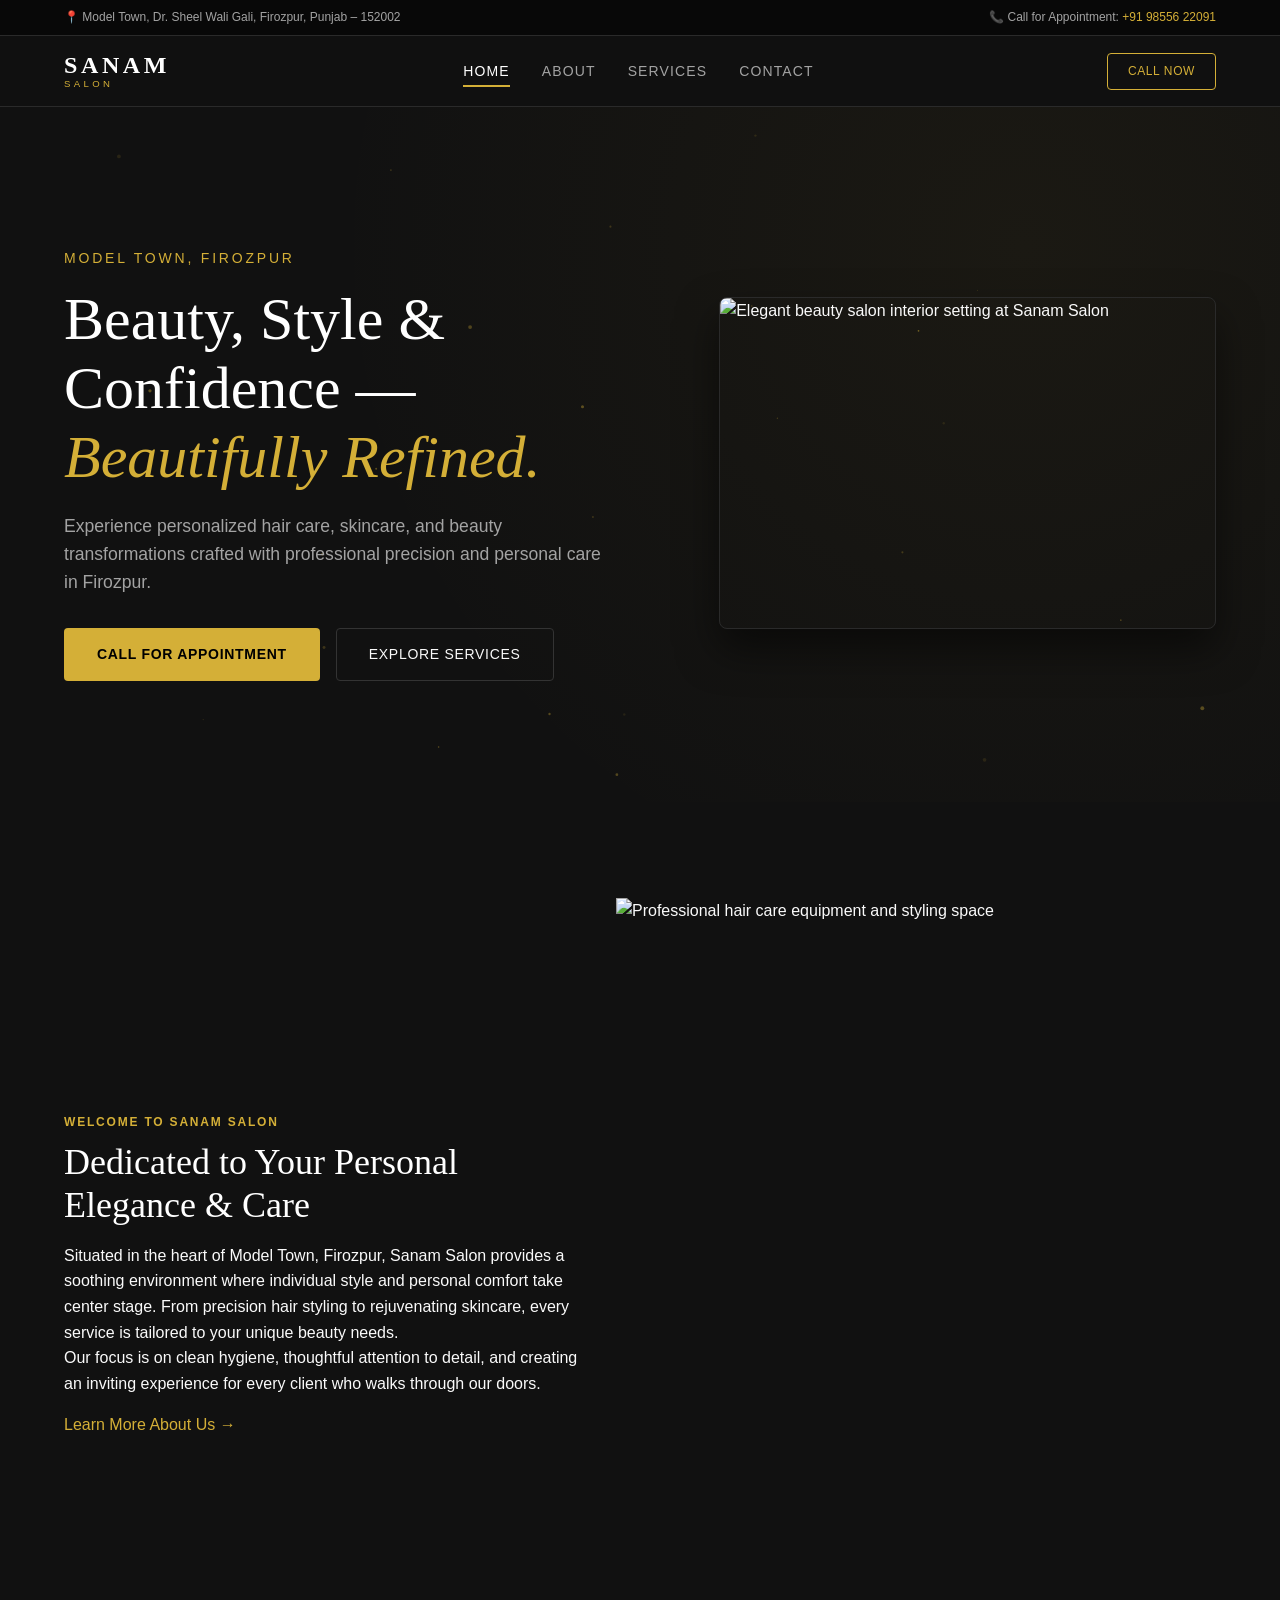
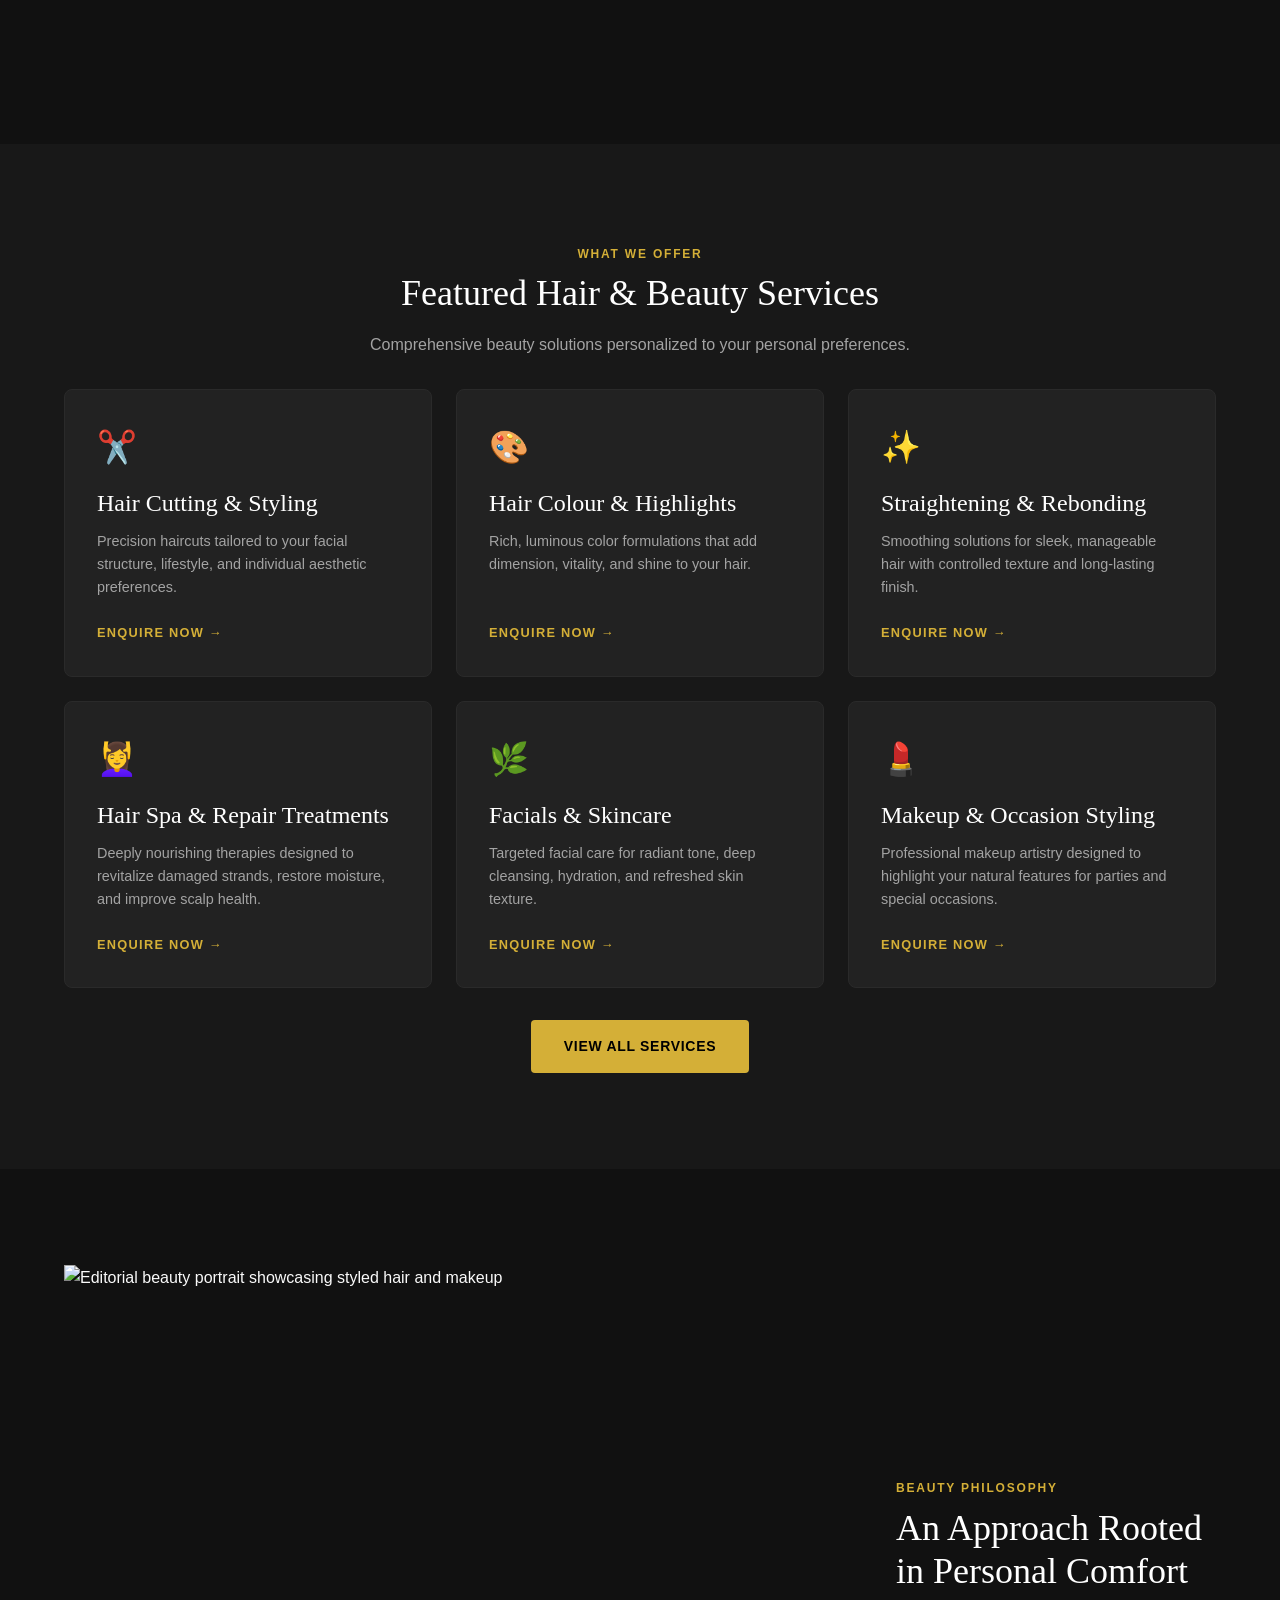
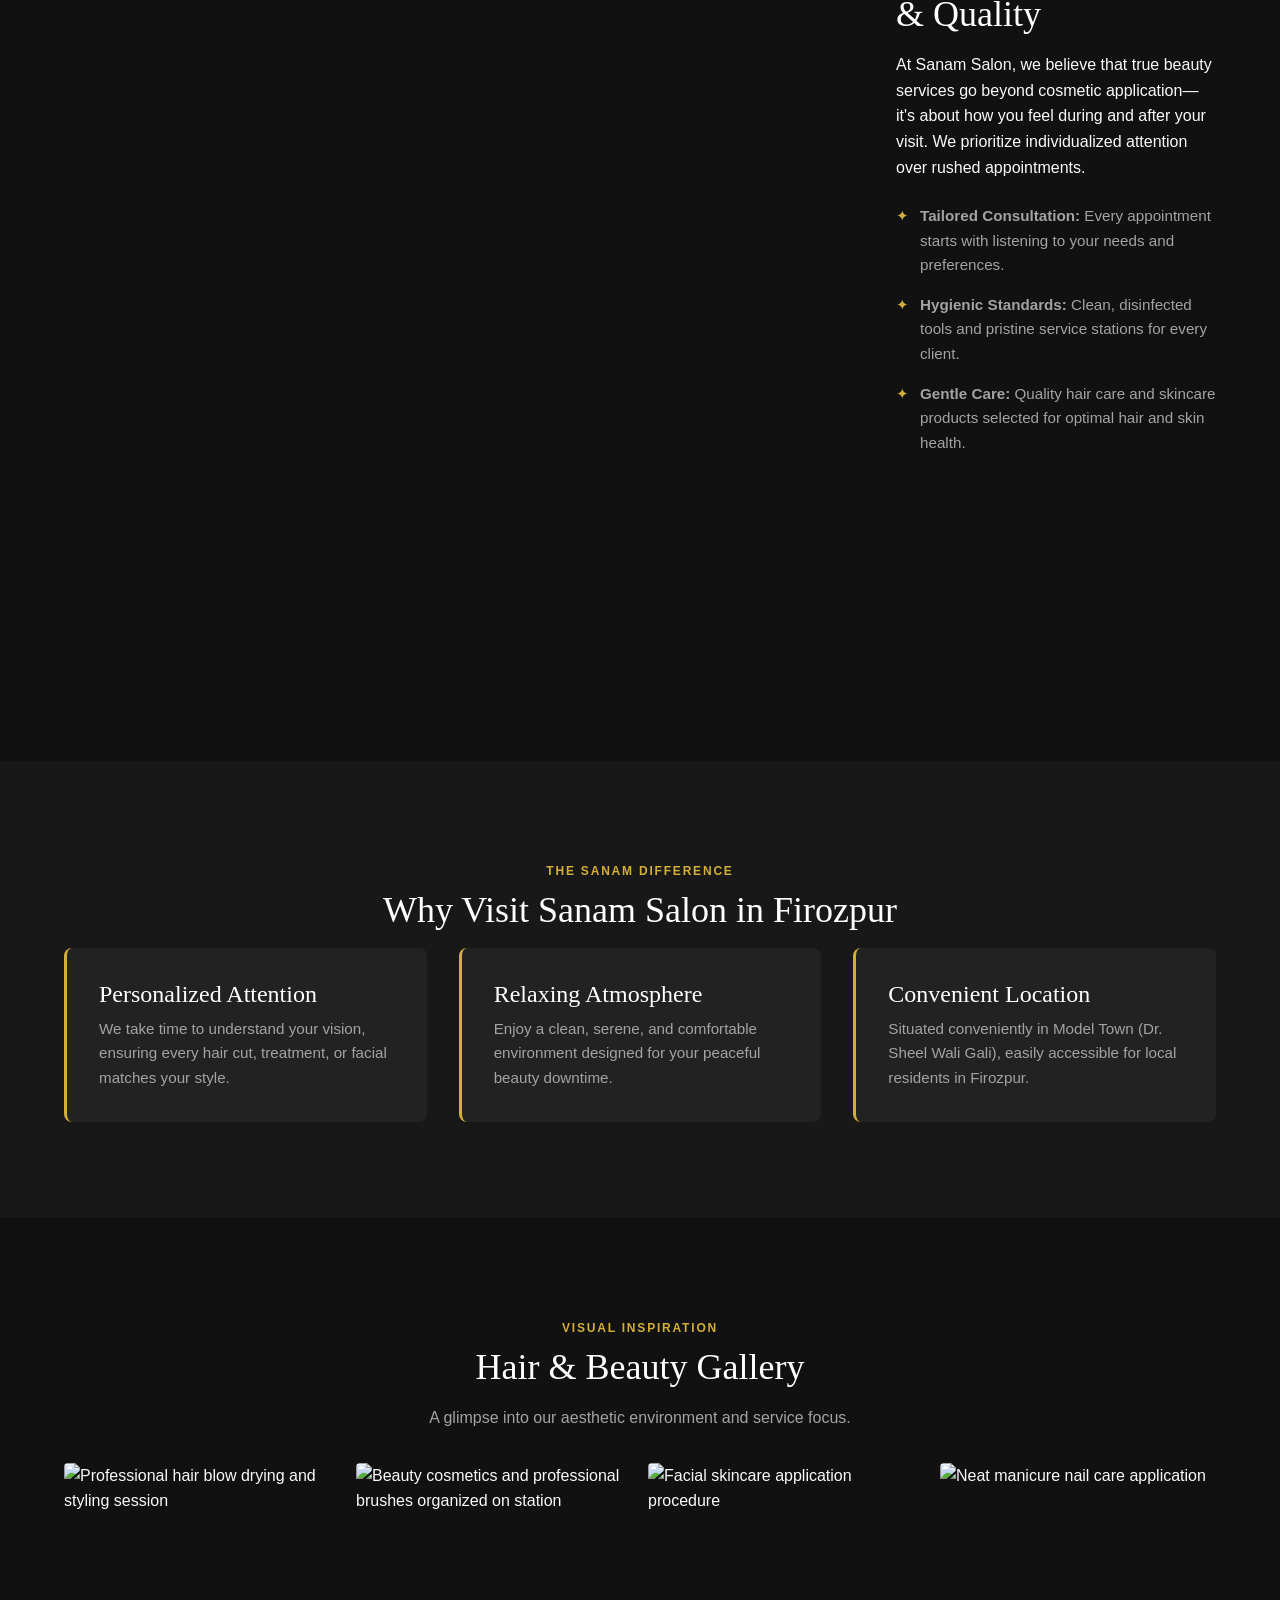
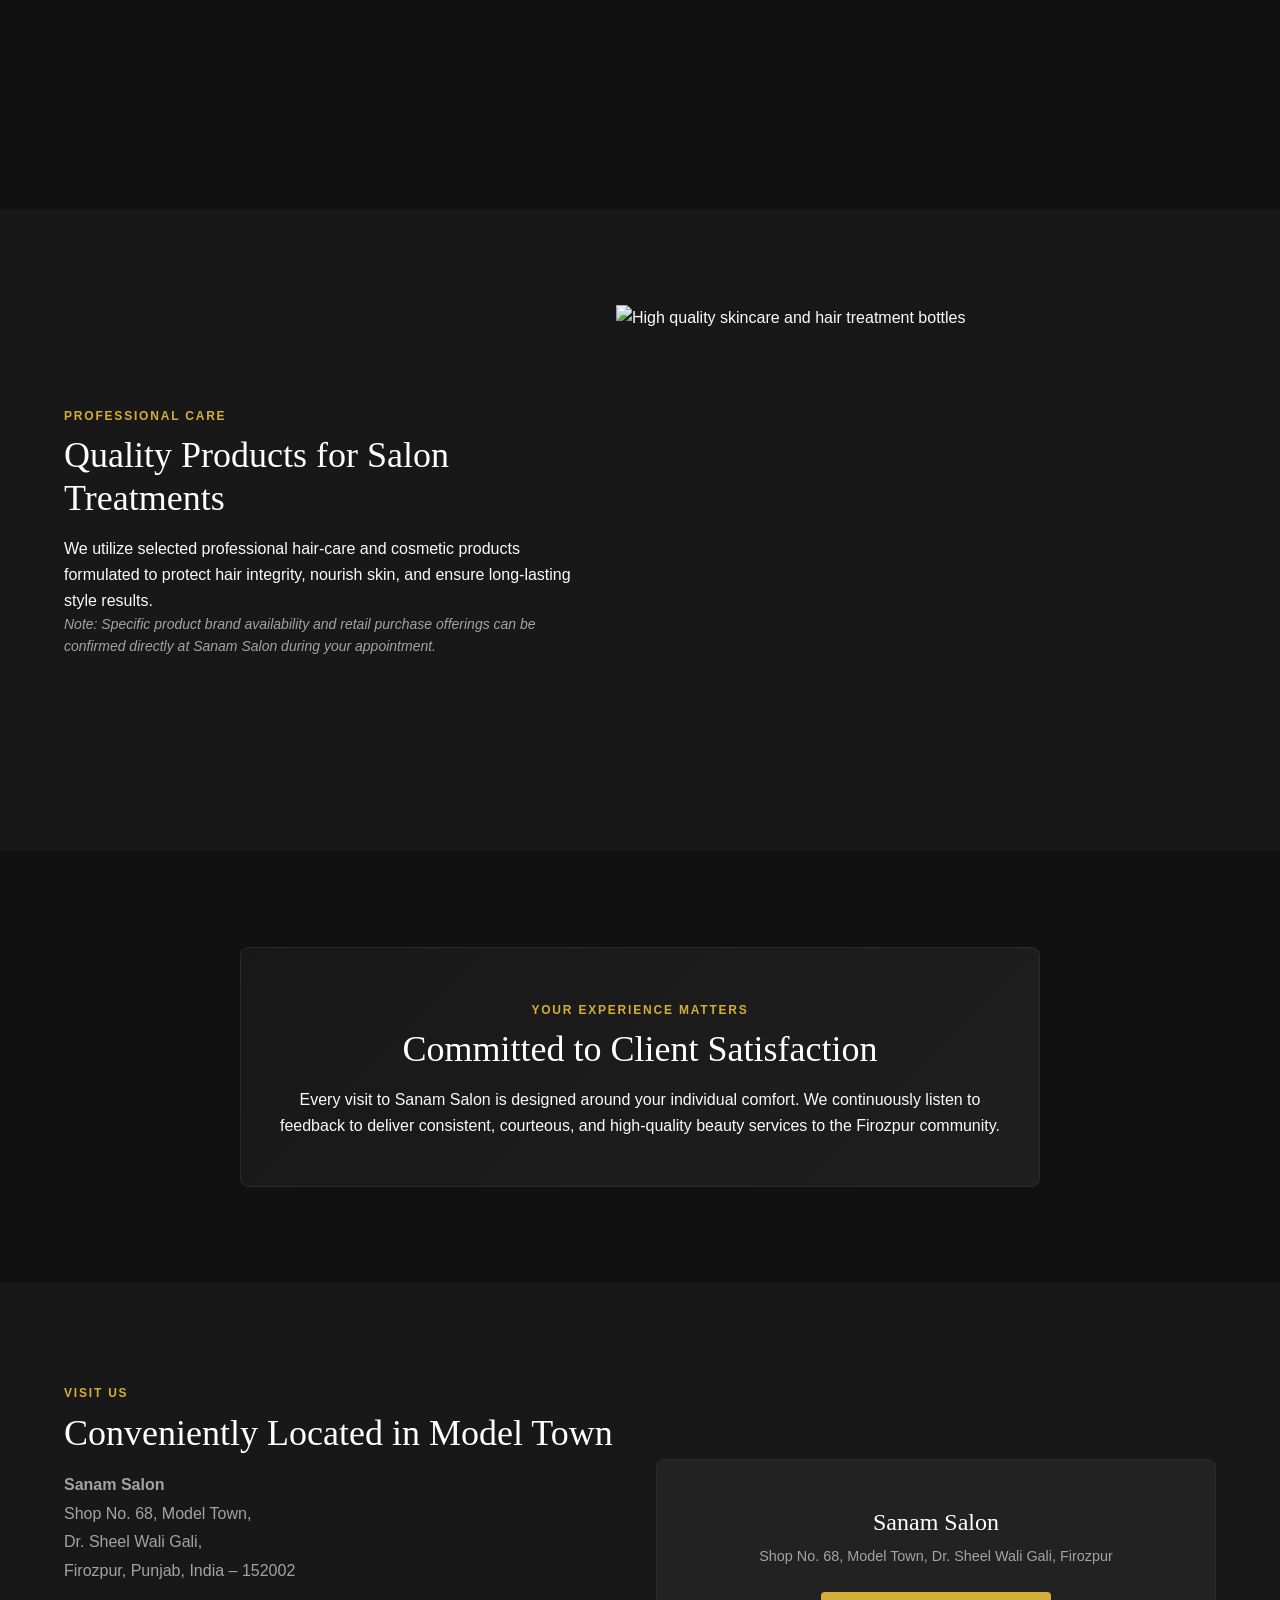
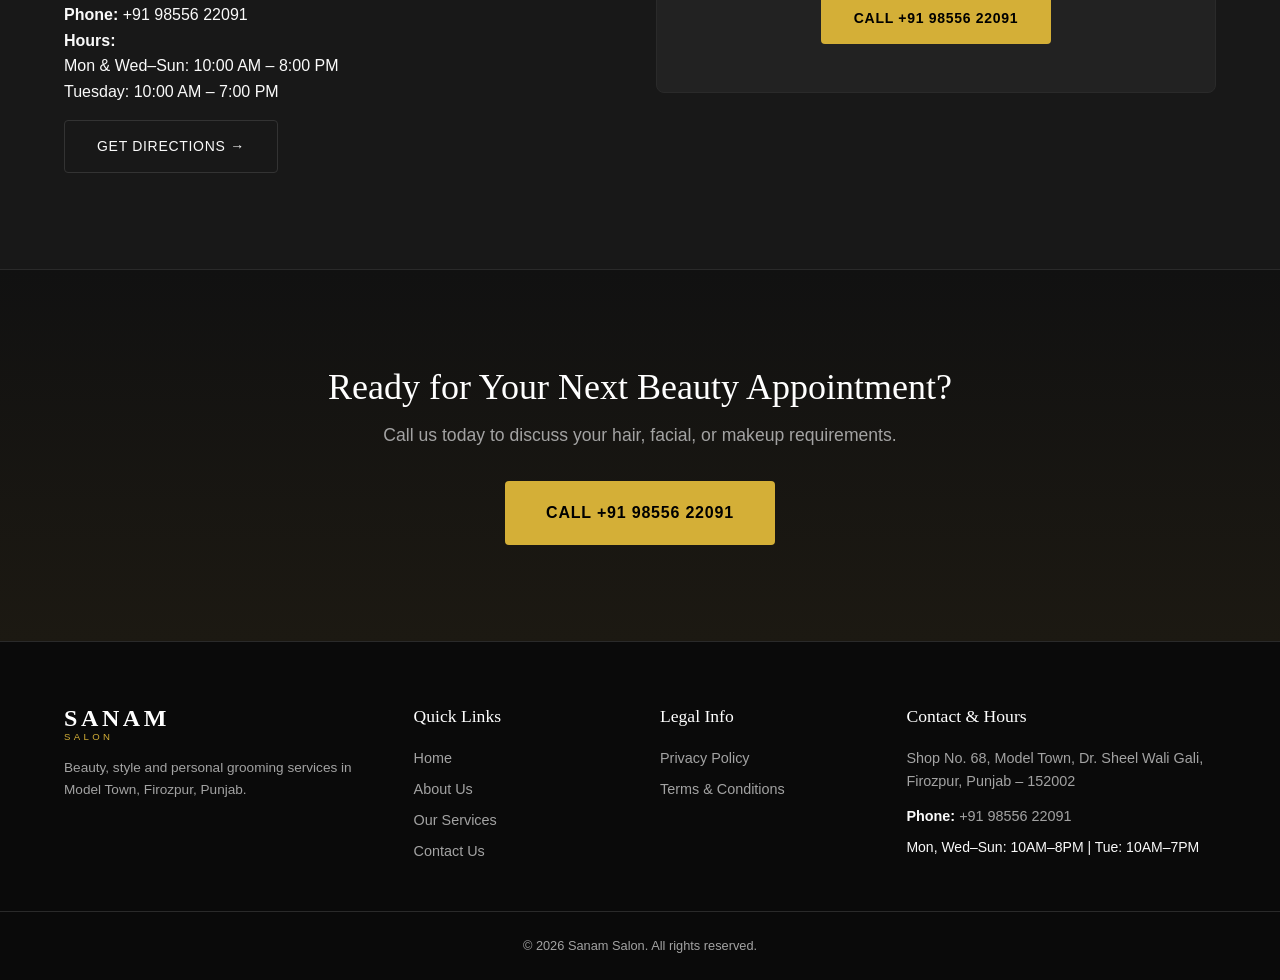
==== commit 72112f89: "Update index.html" ====
--- a/index.html
+++ b/index.html
@@ -400,6 +400,5 @@
   <script src="https://cdnjs.cloudflare.com/ajax/libs/gsap/3.12.2/ScrollTrigger.min.js" defer></script>
   <script src="animations.js" defer></script>
   <script src="main.js" defer></script>
-  <script src="https://cdn.zanderio.ai/widget/loader.js" data-id="wdg_VAzul09r12a6RckXF9kXe2zY" defer></script>
-</body>
+<script src="https://cdn.zanderio.ai/widget/loader.js" data-id="wdg_VAzul09r12a6RckXF9kXe2zY" defer></script></body>
 </html>
